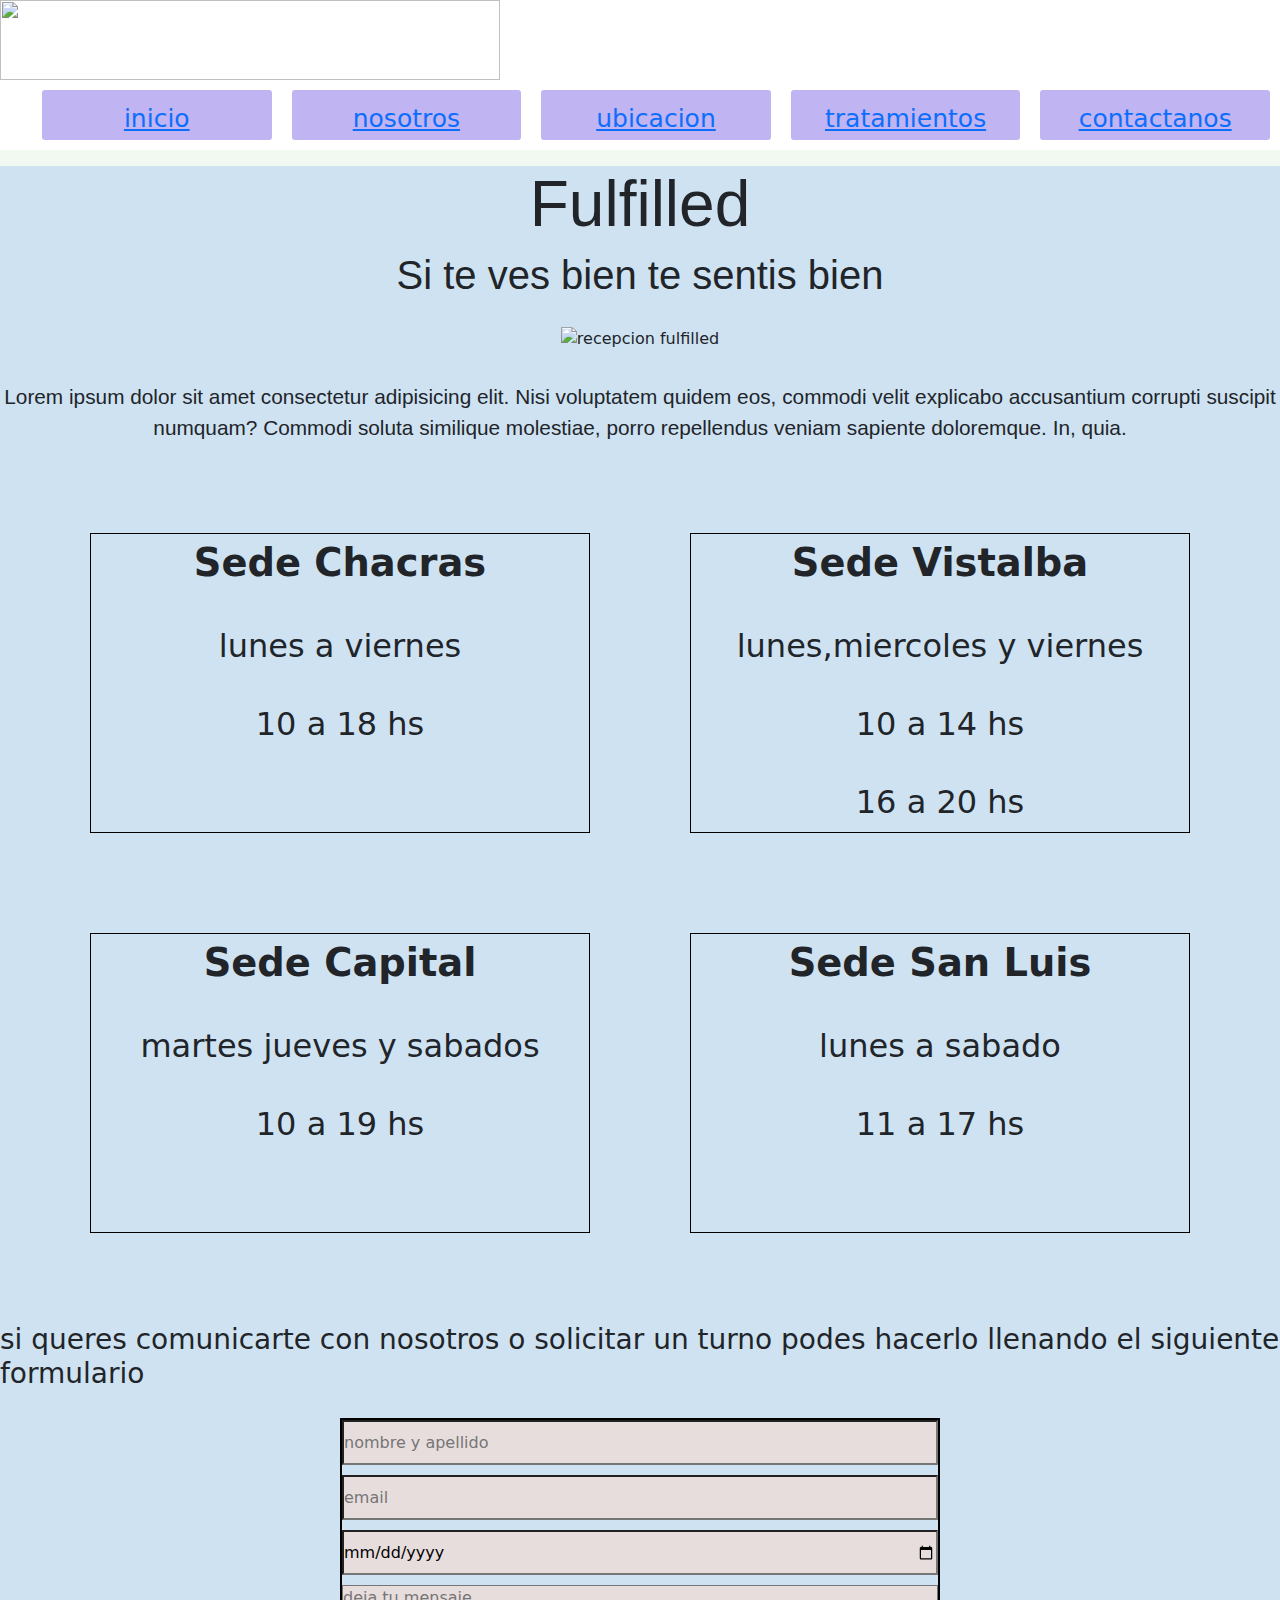
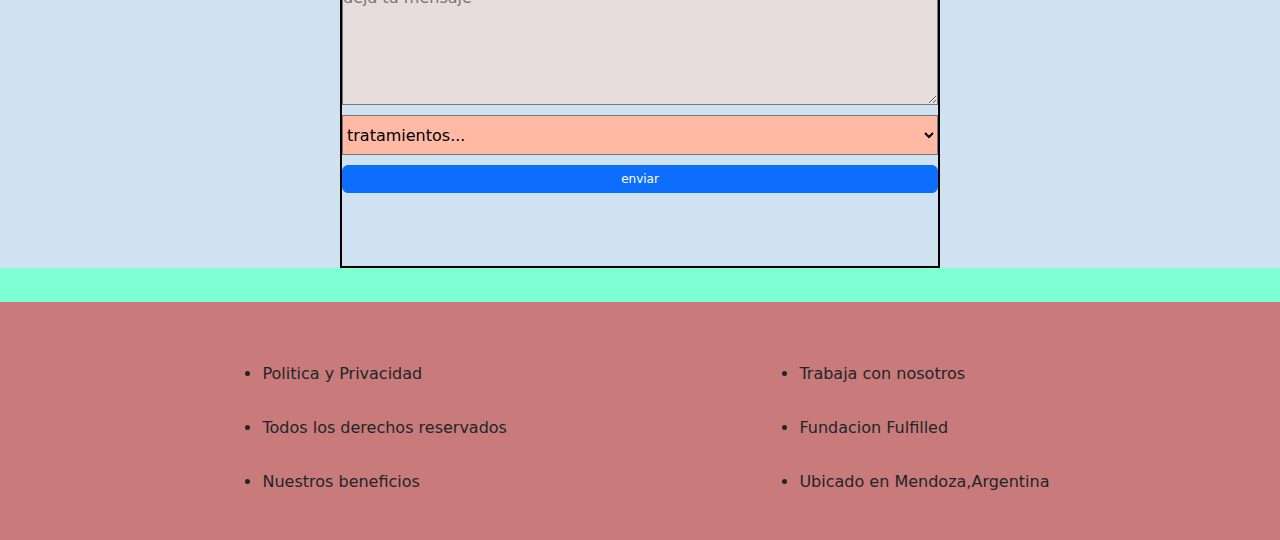
==== pages/contactanos.html @ ac4b8de0 "agregue bootstrap" ====
<!DOCTYPE html>
<html lang="en">
<head>
    <meta charset="UTF-8">
    <meta name="viewport" content="width=device-width, initial-scale=1.0">
    <link href="https://cdn.jsdelivr.net/npm/bootstrap@5.3.3/dist/css/bootstrap.min.css" rel="stylesheet" integrity="sha384-QWTKZyjpPEjISv5WaRU9OFeRpok6YctnYmDr5pNlyT2bRjXh0JMhjY6hW+ALEwIH" crossorigin="anonymous">
    <link rel="stylesheet" href="../css/style.css">
    <link rel="shortcut icon" href="../assets/fulfilled2.jpg" type="image/x-icon">
    <title>Fulfilled</title>
</head>
<body>
    <header>
        <nav class="navEdit">
            <div class="container-header">
                <img class="imagen-header" src="../assets/fulfilled3.jpg" alt="">
                <ul class="lista-link">
                    <li class="link-item"><a href="https://www.facebook.com/"><img src="../assets/facebook.png" alt=""></a></li>
                    <li class="link-item"><a href="https://www.instagram.com/"><img src="../assets/instagram.png" alt=""></a></li>
                    <li class="link-item"><a href="https://x.com/"><img src="../assets/x.png" alt=""></a></li>
                    <li class="link-item"><a href="https://www.tiktok.com/"><img src="../assets/tiktok.png" alt=""></a></li>
                    <li class="link-item"><a href=""><img src="../assets/perfil.png" alt=""></a></li>    
                </ul>
            </div>
            <div>
                <ol class="conteiner-list">
                    <li class="list-item"><a href="../index.html">inicio</a></li>
                    <li class="list-item"> <a href="./nosotros.html">nosotros</a></li>
                    <li class="list-item"><a href="./ubicacion.html">ubicacion</a></li>
                    <li class="list-item"><a href="./tratamientos.html">tratamientos</a></li>
                    <li class="list-item"><a href="./contactanos.html">contactanos</a></li>
                </ol>
            </div>
            <div>
                <a href="https://www.whatsapp.com/?lang=es" class="iconWsp"><img src="../assets/whatsapp.png" alt=""></a>
            </div>
        </nav>
    </header>
    <main class="mainEdit">
        <section class="sectionContacto">
            <h1>Fulfilled</h1>
            <h2>Si te ves bien te sentis bien</h2>
            <img src="../assets/recepcion.jpg" alt="recepcion fulfilled">
            <p>Lorem ipsum dolor sit amet consectetur adipisicing elit. Nisi voluptatem quidem eos, commodi velit explicabo accusantium corrupti suscipit numquam? Commodi soluta similique molestiae, porro repellendus veniam sapiente doloremque. In, quia.</p>
        </section>
        <section>
            <div class="listaHorario">
                <div class="horarioConsultorio">
                    <b>Sede Chacras</b>
                    <p>lunes a viernes</p>
                    <p> 10 a 18 hs</p>
                </div>
                <div class="horarioConsultorio">
                    <b>Sede Vistalba</b>
                    <p>lunes,miercoles y viernes</p>
                    <p>10 a 14 hs</p>
                    <p>16 a 20 hs</p>
                </div>
                <div class="horarioConsultorio">
                    <b>Sede Capital</b>
                    <p>martes jueves y sabados</p>
                    <p>10 a 19 hs</p>     
                </div>
                <div class="horarioConsultorio">
                    <b>Sede San Luis</b>
                    <p>lunes a sabado</p>
                    <p>11 a 17 hs</p>
                </div>
            </div>
        </section>
        <section class="sectionForm">
            <h3>si queres comunicarte con nosotros o solicitar un turno podes hacerlo llenando el siguiente formulario</h3>   
           <div class="formulario">
            <form action="#" method="post" enctype="text/plain">
                <label for="nombreyapellido">nombre y apellido</label>
                <input type="text" name="nombreyapellido" id="nombreyapellido" placeholder="nombre y apellido">
                <label for="email">email</label>
                <input type="email" name="email" id="email" placeholder="email">
                <label for="date">fecha</label>
                <input type="date" name="date" id="date">
                <label for="mensaje">deja tu mensaje</label>
                <textarea name="mensaje" id="mensaje" placeholder="deja tu mensaje"></textarea>
                <select name="tratamientos" id="tratamientos"placeholder"tratamientos" >
                    <option value="tratamientos">tratamientos...</option>
                    <option value="masoterpia">mesoterapia</option>
                    <option value="rinomodelacion">rinomodelacion</option>
                    <option value="plasmacapilar">plasma capilar</option>
                    <option value="labios">labios</option>
                    <option value="surcos">surcos</option>
                    <option value="prp">plasma rico plaquetas</option>
                    <option value="ginecoestetica">gineco estetica</option>
                </select>
                
              <!--  <input type="submit" name="" id="inputEnviar" value="enviar"> -->
              <button type="button" class="btn btn-primary"
                    style="--bs-btn-padding-y: .25rem; --bs-btn-padding-x: .5rem; --bs-btn-font-size: .75rem;">
                    enviar
                </button>
            </form>   
        </section>
    </main>
    <footer class="footerEdit">
        <div>
            <ul class="container-footer">
                <li class="list-footer"><a href="https://www.facebook.com/"><img src="../assets/facebook.png" alt=""></a></li>
                <li class="list-footer"><a href="https://www.instagram.com/"><img src="../assets/instagram.png" alt=""></a></li>
                <li class="list-footer"><a href="https://x.com/"><img src="../assets/x.png" alt=""></a></li>
                <li class="list-footer"><a href="https://www.tiktok.com/"><img src="../assets/tiktok.png" alt=""></a></li>
                <li class="list-footer"><a href=""><img src="../assets/perfil.png" alt=""></a></li>
            </ul> 
        </div>  
        <div class="titulosFooter">
            <ul>
                <li>Politica y Privacidad</li>
                <li>Todos los derechos reservados</li>
                <li>Nuestros beneficios</li>
            </ul>
            <ul>
                <li>Trabaja con nosotros</li>
                <li>Fundacion Fulfilled</li>
                <li>Ubicado en Mendoza,Argentina</li>
            </ul>
        </div>        
    </footer>
    <script src="https://cdn.jsdelivr.net/npm/bootstrap@5.3.3/dist/js/bootstrap.bundle.min.js" integrity="sha384-YvpcrYf0tY3lHB60NNkmXc5s9fDVZLESaAA55NDzOxhy9GkcIdslK1eN7N6jIeHz" crossorigin="anonymous"></script>
</body>
</html>
---- css/style.css ----
*{
    margin: 0;
    padding: 0;
}
body{
    background-color: rgb(241, 249, 241);
    margin: 0;
    padding: 0;
    box-sizing: border-box;
}
.navEdit{
    background-color: white;
    margin: 0;
}
.mainEdit{
    background-color: rgb(207, 226, 242);
    margin: 0;
}
/*inicio edicion header*/
.container-header{
    display: flex;
    flex-direction: row;
    justify-content: space-between;
}
.imagen-header{
    width:500px ;
    height: 80px;  
}
.lista-link{
list-style: none;
display: flex;
flex-direction: row;
justify-content: space-around;
margin: 10px 20px ;
}

.link-item a img{
    height: 30px;
}
.link-item{
    padding: 15px;
}
.conteiner-list{
    display: flex;
    flex-direction: row;
    list-style: none;
    justify-content: space-around;
    
}
.list-item{
    border-radius: 3px;
    background-color: rgb(193, 180, 242);
    padding: 10px;
    margin: 10px;
    width: 500px;
    height: 50px;
    text-align: center;
    font-size: 25px;
}
.conteiner-list :hover{
    background-color: rgba(158, 209, 127, 0.553);
}
.iconWsp{
    position: fixed;
    bottom: 100px;
    right: 100px;
}
/*fin edicion header*/
/*inicio edicion footer*/
.footerEdit{
    background-color: rgb(201, 123, 123);
    margin: 0;
}
.container-footer{text-align: center;
    background-color: aquamarine;
    padding: 5px;
}
.list-footer{
    display: inline-block;
    margin:0 30px;
}
.titulosFooter{
    display: flex;
    flex-direction: row;
    justify-content: space-evenly;
    margin-top: 30px;
}
.titulosFooter ul li{
    margin: 30px;
}
.titulosFooter ul li:hover{
    color: aliceblue;
}
/*fin edicion footer*/

/*inicio edicion inicio*/
.sectionUno{
    text-align: center;
}
.sectionUno h1{
    font-size: 5em;
}
.sectionUno h2{
    text-align: center;
    font-size: 2em;
}
.sectionUno p{
    text-align: center;
    font-size: 1.1em;
    padding: 20px;
}
.imgDoctor{
    display: flex;
    flex-direction: row;
    margin: 0 20%;
    border-radius: 10%;
    background-color: rgb(202, 151, 151);
    width: 950px;
}
.imgDoctor img{
    width: 500px;
    height: 300px;
    border-radius: 5%;
}
.parrafoDoctor{
    display: flex;
    flex-direction: column;
}
.imgDoctor p {
    margin: 0 0 ;
    text-align: center;
    align-self: center;
    padding: 40px;
    font-weight: bolder;
}
.testimonios{
    display: flex;
    flex-direction: row;
    flex-wrap: wrap;
    gap: 30px;
    justify-content: center;
    margin-top: 30px;
    padding: 20px; 
}
.testimonioUno{
    width: 500px;
    height: 300px;
    background-color: rgb(215, 197, 232);
    border-radius: 5%;
}
.imgUno{
    display: flex;
    flex-direction: row;
    justify-content: flex-start;
    background-color: rgb(212, 190, 163);
}
.imgUno img{
    width: 80px;
    height: 50px;
}
.imgUno p{
    align-self: center;
    font-size: 1.1em;
    font-weight: 900;
    padding-left: 100px;
}
.parrafoUno{
    margin:20px Dos
}
.parrafoUno p{
    font-size: 1em;
    font-weight: bolder;
    padding: 10px;
}
.testimonioDos{
    width: 500px;
    height: 300px;
    background-color: rgb(144, 210, 100);
    border-radius: 5%;
}
.imgDos{
    display: flex;
    flex-direction: row;
    justify-content: flex-start;
    background-color: rgb(175, 170, 165);
}
.imgDos img{
    width: 80px;
    height: 50px;
}
.imgDos p{
    align-self: center;
    font-size: 1.1em;
    font-weight: 900;
    padding-left: 100px;
}
.parrafoDos{
    margin:20px ;
}
.parrafoDos p{
    font-size: 1em;
    font-weight: bolder;
    padding: 10px;
}
.testimonioTres{
    width: 500px;
    height: 300px;
    background-color: rgb(190, 178, 186);
    border-radius: 5%;
}
.imgTres{
    display: flex;
    flex-direction: row;
    justify-content: flex-start;
    background-color: rgb(161, 136, 212);
}
.imgTres img{
    width: 80px;
    height: 50px;
}
.imgTres p{
    align-self: center;
    font-size: 1.1em;
    font-weight: 900;
    padding-left: 100px;
}
.parrafoTres{
    margin:20px ;
}
.parrafoTres p{
    font-size: 1em;
    font-weight: bolder;
    padding: 10px;
}
.testimonioCuatro{
    width: 500px;
    height: 300px;
    background-color: rgb(232, 147, 147);
    border-radius: 5%;
}
.imgCuatro{
    display: flex;
    flex-direction: row;
    justify-content: flex-start;
    background-color: rgb(163, 210, 212);
}
.imgCuatro img{
    width: 80px;
    height: 50px;
}
.imgCuatro p{
    align-self: center;
    font-size: 1.1em;
    font-weight: 900;
    padding-left: 100px;
}
.parrafoCuatro{
    margin:20px ;
}
.parrafoCuatro p{
    font-size: 1em;
    font-weight: bolder;
    padding: 10px;
}
/*fin edicion inicio*/



/*inicio edicion nosotros*/

.sectionNosotros{
    text-align: center;
}
.sectionNosotros h1{
    font-size: 5em;
}
.sectionNosotros h2{
    text-align: center;
    font-size: 2em;
}
.sectionNosotros p{
    text-align: center;
    font-size: 1.1em;
    padding: 20px;
}
.seccionDoctor{
    display: flex;
    flex-direction: column;
    justify-content: center;
    align-items: center;
    margin-top: 20px;
    gap: 10px;
}
.seccionDoctor img{
    border-radius: 10%;
    margin: 20px;
}
.conocenos{
    background-color: rgb(149, 174, 165);
    height: 70px;
}
.conocenos h4{
    font-size: 3em;
    text-align: center;
}
.medicos{
    display:grid;
    grid-template-columns: 1fr 1fr;
    margin: 50px;
    gap: 50px;
}
.imgMedicoUno{
    display: flex;
    flex-direction: row;
    background-color: rgb(223, 220, 216);
    border: 2px solid black;
    margin: 5px;
}
.imgMedicoUno img{
    width: 200px;
}
.parrafoMedicoUno{
    display: flex;
    flex-direction: column;
    justify-content: space-evenly;
}
.parrafoMedicoUno p{
    text-align: center;
    align-self: center;
    font-size: 1.2em;
}

.imgMedicoDos{
    display: flex;
    flex-direction: row;
    background-color: bisque;
    border: 2px solid rgb(148, 111, 111);
}
.imgMedicoDos img{
 width: 200px;
}
.imgMedicoDos p{
    text-align: center;
    align-self: center;
}
.parrafoMedicoDos{
    display: flex;
    flex-direction: column;
    justify-content: space-evenly;
}
.parrafoMedicoDos p{
    text-align: center;
    align-self: center;
    font-size: 1.2em;
}
.sedes h4{
    text-align: center;
    font-size: 2em;
}
.sedeUbicacion{
    display: flex;
    flex-direction: row;
    flex-wrap: wrap;
    gap: 40px;
    justify-content: center;
    margin-top: 20px;
}
.sedeUbicacion{
    display: flex;
    flex-direction: row;
    margin: 40px;
}
 .imagenSedes1{
    background-image: url(../assets/consultoriochacras.jpg);
    width: 600px;
    height: 400px;
    background-position: center;
 }
 .imagenSedes1:hover{
    opacity: 70%;
 }
.imagenSedes1 p{
    display: flex;
    justify-content: center;
    align-items: center;
    width: 100%;
    height: 100%;
    font-size: 2em;
    opacity: 0%;
}
.imagenSedes1 p:hover{
    display: flex;
    justify-content: center;
    align-items: center;
    width: 100%;
    height: 100%;
    font-size: 3em;
    opacity: 100%;
    color: black;
}
.imagenSedes2{
background-image: url(../assets/consultorioCapital.jpg);
width: 600px;
height: 400px;
background-position: center;
}
.imagenSedes2:hover{
    opacity: 70%;
 }
.imagenSedes2 p{
    display: flex;
    justify-content: center;
    align-items: center;
    width: 100%;
    height: 100%;
    font-size: 2em;
    opacity: 0%;
}

.imagenSedes2 p:hover{
    display: flex;
    justify-content: center;
    align-items: center;
    width: 100%;
    height: 100%;
    font-size: 3em;
    opacity: 150%;
    color: rgb(0, 0, 0);
}
.imagenSedes3{
background-image: url(../assets/consultorioVistalba.jpg);
width: 600px;
height: 400px;
background-position: center;
}
.imagenSedes3:hover{
    opacity: 70%;
 }
.imagenSedes3 p{
    display: flex;
    justify-content: center;
    align-items: center;
    width: 100%;
    height: 100%;
    font-size: 2em;
    opacity: 0%;
}

.imagenSedes3 p:hover{
    display: flex;
    justify-content: center;
    align-items: center;
    width: 100%;
    height: 100%;
    font-size: 3em;
    opacity: 100%;
    color: black;
}
.imagenSedes4{
background-image: url(../assets/consultorioSanLuis.jpg);
width: 600px;
height: 400px;
background-position: center;
}
.imagenSedes4:hover{
    opacity: 70%;
 }
.imagenSedes4 p{
    display: flex;
    justify-content: center;
    align-items: center;
    width: 100%;
    height: 100%;
    font-size: 2em;
    opacity: 0%;
}

.imagenSedes4 p:hover{
    display: flex;
    justify-content: center;
    align-items: center;
    width: 100%;
    height: 100%;
    font-size: 3em;
    opacity: 100%;
    color: black;
}
/* fin edicion pagina nosotros*/

/*inicio edicion pagina ubicacion*/
.sectionUbicacion h1{
    font-family:  Verdana, Geneva, Tahoma, sans-serif;
    font-size: 4em;
    text-align: center;
}
.sectionUbicacion h2{
    font-family: Verdana, Geneva, Tahoma, sans-serif;
    font-size: 2.5em;
    text-align: center;
}
.sectionUbicacion h3{
    font-family: Verdana, Geneva, Tahoma, sans-serif;
    font-size: 1.3em;
    text-align: center;
    margin-top: 30px;
}
.consultorios{
    display: flex;
    flex-direction: column;
    margin: 30px;
}
.consultorios div p{
    text-align: center;
    font-family: Verdana, Geneva, Tahoma, sans-serif;
    font-size: 1.5em;
    margin: 20px;
}
.ubicacion{
    text-align: center;
}
.ubicacion img{
    width: 700px;
    height: 350px;
    margin-right: 20px;
}
.ubicacion iframe{
    height: 350px;
}
/* fin edicion pagina ubicacion*/

/*inicio edicion pagina tratamientos*/
.sectionTratamientos h1{
    font-family:  Verdana, Geneva, Tahoma, sans-serif;
    font-size: 4em;
    text-align: center;
}
.sectionTratamientos h2{
    font-family: Verdana, Geneva, Tahoma, sans-serif;
    font-size: 2.5em;
    text-align: center;
}
.sectionTratamientos p{
    font-family: Verdana, Geneva, Tahoma, sans-serif;
    font-size: 1.3em;
    text-align: center;
    margin-top: 30px;
}
.listaTratamientos{
    display: grid;
    grid-template-columns: 1fr 1fr 1fr;   
    row-gap: 20px;
}
.listaTratamientos li{
    border: 1px solid  black;
    width: 400px;
    margin-top: 20px;
    margin-left: 30px;
    list-style: none;
    background-color: rgb(210, 210, 219);
    border-radius: 5%;
}
.listaTratamientos li img{
    width: 100%;
    height: 300px;
    border-radius: 6%;
}
.listaTratamientos li p{
width: 75%;
margin-top: 10px;
margin-left: 5px;
margin-bottom: 5px;
font-family: Verdana, Geneva, Tahoma, sans-serif;
}
.videoTratamientos{
    margin-top: 30px;
    background-color: rgb(206, 196, 196);
    width: 100%;
}
.videoTratamientos p{
    font-family: Verdana, Geneva, Tahoma, sans-serif;
    font-size: 1.1em;
    text-align: center;
    margin-top: 10px;
}
.videoTratamientos div{
    text-align: center;
}
.videoTratamientos div iframe{
    width: 800px;
    height: 450px;
    margin-top: 40px;
    margin-bottom: 30px;
}
/* fin edicion pagina tratamientos*/

/* inicio edicion pagina contactanos*/
.sectionContacto{
    text-align: center;
}
.sectionContacto h1{
    font-family:  Verdana, Geneva, Tahoma, sans-serif;
    font-size: 4em;
}
.sectionContacto h2{
    font-family: Verdana, Geneva, Tahoma, sans-serif;
    font-size: 2.5em;
}

.sectionContacto img{
    margin-top: 20px;
    width: 700px;
    height: 400px;
}
.sectionContacto p{
    font-family: Verdana, Geneva, Tahoma, sans-serif;
    font-size: 1.3em;
    text-align: center;
    margin-top: 30px;
}
.listaHorario{
    display: grid;
    grid-template-columns: 1fr 1fr;
    text-align: center;
    margin: 40px;
    justify-content: center;
}
.horarioConsultorio{
    margin: 50px;
    border: 1px solid black;
    width: 500px;
    height: 300px;
    background-image: url(../assets/consultorioCapital.jpg);
    background-position: center;
}
.horarioConsultorio b{
    font-size: 2.4em;
    margin-top: 40px;
}
.horarioConsultorio p{
    margin-top: 30px;
    font-size: 2em;
}
.sectionForm{
    display: flex;
    flex-direction: column;
    justify-content: center;
    align-items: center;
    gap: 20px;
}
.formulario{
    display: flex;
    justify-content: center;
    align-items: center;
}
.formulario form{
    display: flex;
    flex-direction: column;
    width: 600px;
    height: 450px;
    border: 2px solid black;
    gap: 10px;
}
.formulario form label{
    display: none;
}
.formulario form input{
    height: 45px;
    background-color: rgb(232, 221, 221);
    color: rgb(0, 0, 0);
    text-decoration: none;
}
.formulario form textarea {
    height: 120px;
    background-color:  rgb(232, 221, 221);
    color: rgb(0, 0, 0);
    text-decoration: none;
}
.formulario form select{
    height: 40px;
    background-color:  rgb(255, 185, 164);
    color: rgb(0, 0, 0);
    text-decoration: none;
}
#inputEnviar{
    width: 100px;
    height: 40px; 
    background-color: rgb(170, 156, 255);
    margin-top: 20px;
}
#inputEnviar:hover{
    background-color: rgb(163, 87, 87);
}
/* fin edicion contactanos*/
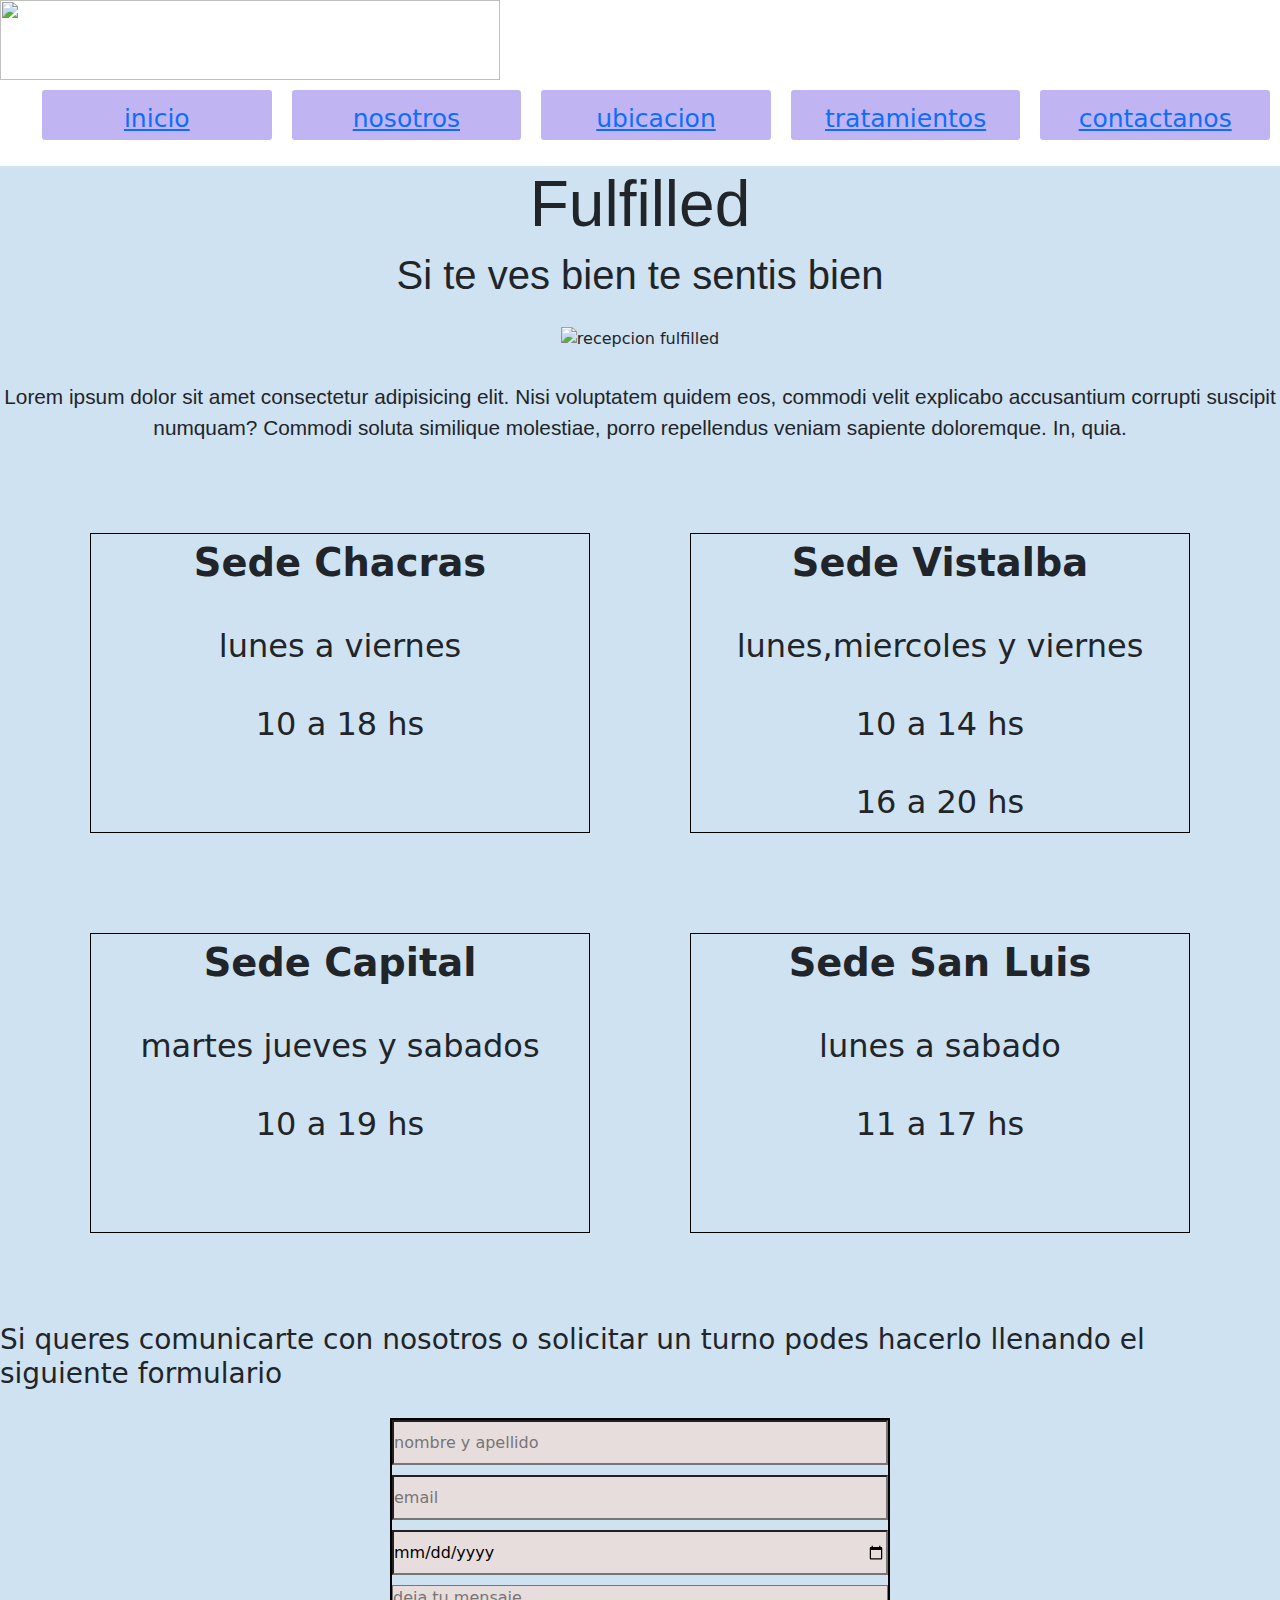
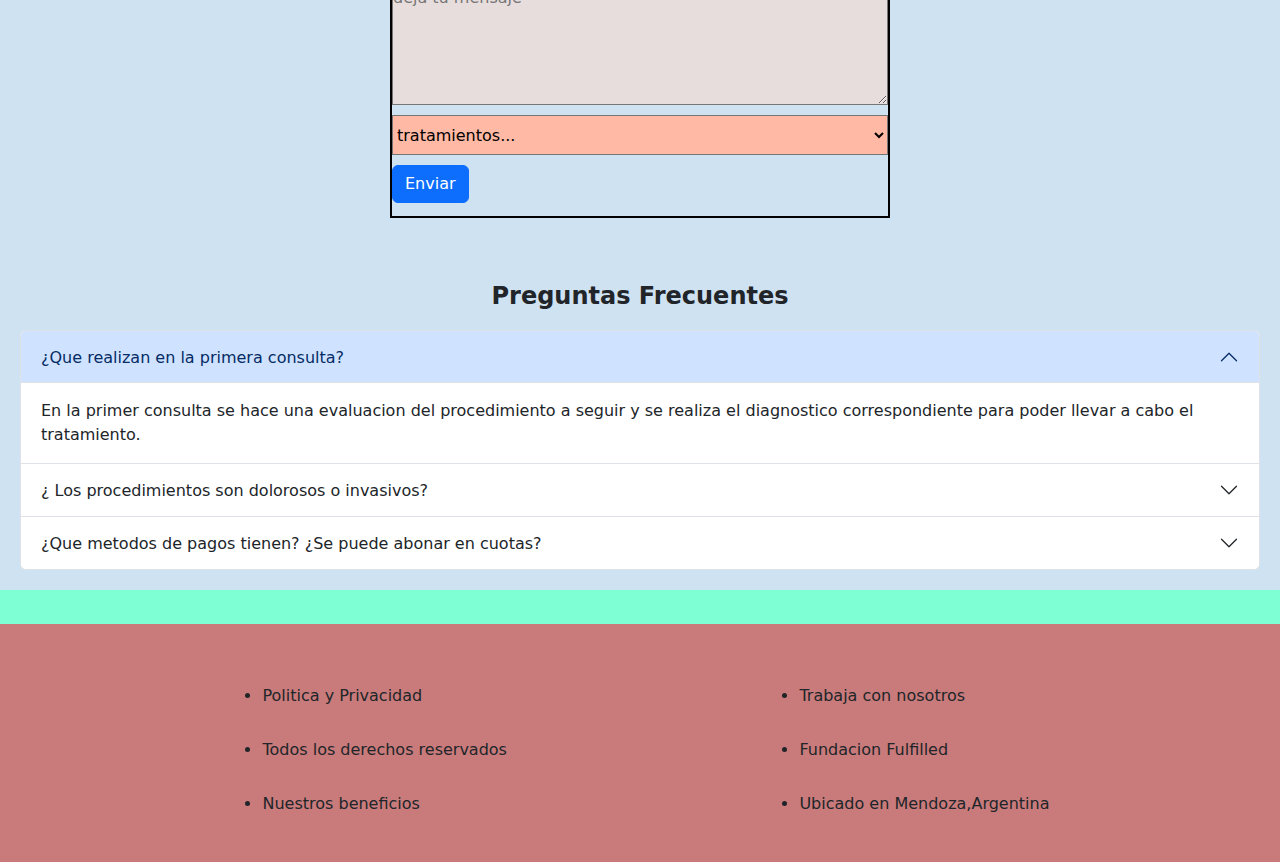
==== commit 729c9d47: "diseño responsive -425 agregado" ====
--- a/pages/contactanos.html
+++ b/pages/contactanos.html
@@ -68,8 +68,8 @@
             </div>
         </section>
         <section class="sectionForm">
-            <h3>si queres comunicarte con nosotros o solicitar un turno podes hacerlo llenando el siguiente formulario</h3>   
-           <div class="formulario">
+            <h3>Si queres comunicarte con nosotros o solicitar un turno podes hacerlo llenando el siguiente formulario</h3>   
+          <div class="formulario">
             <form action="#" method="post" enctype="text/plain">
                 <label for="nombreyapellido">nombre y apellido</label>
                 <input type="text" name="nombreyapellido" id="nombreyapellido" placeholder="nombre y apellido">
@@ -79,7 +79,7 @@
                 <input type="date" name="date" id="date">
                 <label for="mensaje">deja tu mensaje</label>
                 <textarea name="mensaje" id="mensaje" placeholder="deja tu mensaje"></textarea>
-                <select name="tratamientos" id="tratamientos"placeholder"tratamientos" >
+                <select name="tratamientos" id="tratamientos" placeholder"tratamientos">
                     <option value="tratamientos">tratamientos...</option>
                     <option value="masoterpia">mesoterapia</option>
                     <option value="rinomodelacion">rinomodelacion</option>
@@ -89,14 +89,54 @@
                     <option value="prp">plasma rico plaquetas</option>
                     <option value="ginecoestetica">gineco estetica</option>
                 </select>
-                
-              <!--  <input type="submit" name="" id="inputEnviar" value="enviar"> -->
-              <button type="button" class="btn btn-primary"
-                    style="--bs-btn-padding-y: .25rem; --bs-btn-padding-x: .5rem; --bs-btn-font-size: .75rem;">
-                    enviar
-                </button>
+                <div class="d-grid gap-2 d-md-block">
+                    <button class="btn btn-primary" type="button">Enviar</button>
+                  </div>
             </form>   
         </section>
+    <section class="acordeonBootstrap">
+        <div>
+            <p>Preguntas Frecuentes</p>
+        </div>
+        <div class="accordion" id="accordionExample">
+            <div class="accordion-item">
+              <h2 class="accordion-header">
+                <button class="accordion-button" type="button" data-bs-toggle="collapse" data-bs-target="#collapseOne" aria-expanded="true" aria-controls="collapseOne">
+                    ¿Que realizan en la primera consulta?
+                </button>
+              </h2>
+              <div id="collapseOne" class="accordion-collapse collapse show" data-bs-parent="#accordionExample">
+                <div class="accordion-body">
+                    En la primer consulta se hace una evaluacion del procedimiento a seguir y se realiza el diagnostico correspondiente para poder llevar a cabo el tratamiento.      
+                </div>
+              </div>
+            </div>
+            <div class="accordion-item">
+              <h2 class="accordion-header">
+                <button class="accordion-button collapsed" type="button" data-bs-toggle="collapse" data-bs-target="#collapseTwo" aria-expanded="false" aria-controls="collapseTwo">
+                  ¿ Los procedimientos son dolorosos o invasivos?
+                </button>
+              </h2>
+              <div id="collapseTwo" class="accordion-collapse collapse" data-bs-parent="#accordionExample">
+                <div class="accordion-body">
+                    Los procedimientos son minimamente invasivos e indoloros,en todos los tratamientos se usa anestesia local, no deja efectos secundarios y las microcirugias son ambulatorias.
+                </div>
+              </div>
+            </div>
+            <div class="accordion-item">
+              <h2 class="accordion-header">
+                <button class="accordion-button collapsed" type="button" data-bs-toggle="collapse" data-bs-target="#collapseThree" aria-expanded="false" aria-controls="collapseThree">
+                  ¿Que metodos de pagos tienen? ¿Se puede abonar en cuotas?
+                </button>
+              </h2>
+              <div id="collapseThree" class="accordion-collapse collapse" data-bs-parent="#accordionExample">
+                <div class="accordion-body">
+                    Aceptamos todos los metodos de pagos, efectivo,transferencia y todas las tarjetas bancarizadas. Si se pueden pagar en 6,9 o 12 cuotas.
+                </div>
+              </div>
+            </div>
+          </div>
+    </section>
     </main>
     <footer class="footerEdit">
         <div>
--- a/css/style.css
+++ b/css/style.css
@@ -2,19 +2,13 @@
     margin: 0;
     padding: 0;
 }
-body{
-    background-color: rgb(241, 249, 241);
-    margin: 0;
-    padding: 0;
-    box-sizing: border-box;
-}
 .navEdit{
     background-color: white;
     margin: 0;
 }
 .mainEdit{
     background-color: rgb(207, 226, 242);
-    margin: 0;
+   
 }
 /*inicio edicion header*/
 .container-header{
@@ -65,19 +59,45 @@
     bottom: 100px;
     right: 100px;
 }
+/*  inicio diseño responsive header*/
+@media(max-width:425px){
+    .container-header{
+        flex-direction: column;
+    }
+    .container-header img{
+        width: 100%;
+    }
+    .conteiner-list{
+        flex-direction: column;
+        align-items: center;
+        padding: 0%;
+        margin-top: 20px;
+    }
+    .list-item {
+        width: 100%;
+    }
+    .iconWsp{
+        position: fixed;
+        bottom: 100px;
+        left:80%;
+    }
+}
 /*fin edicion header*/
 /*inicio edicion footer*/
 .footerEdit{
     background-color: rgb(201, 123, 123);
     margin: 0;
 }
-.container-footer{text-align: center;
+.container-footer{
+    display: flex;
+    flex-direction: row;
+    justify-content: space-evenly;
+    text-align: center;
     background-color: aquamarine;
     padding: 5px;
 }
 .list-footer{
-    display: inline-block;
-    margin:0 30px;
+    list-style: none;
 }
 .titulosFooter{
     display: flex;
@@ -91,6 +111,7 @@
 .titulosFooter ul li:hover{
     color: aliceblue;
 }
+
 /*fin edicion footer*/
 
 /*inicio edicion inicio*/
@@ -113,7 +134,6 @@
     display: flex;
     flex-direction: row;
     margin: 0 20%;
-    border-radius: 10%;
     background-color: rgb(202, 151, 151);
     width: 950px;
 }
@@ -262,10 +282,43 @@
     font-weight: bolder;
     padding: 10px;
 }
+.revista{
+    display: flex;
+    flex-direction: row;
+    justify-content: center;
+    gap: 20px;
+}
+.card{
+    width: 500px;
+    background-color: aqua;
+    margin-bottom: 25px;
+    padding: 10px;
+}
+/* diseño responsive inicio*/
+@media(max-width:425px){
+    .sectionUno img{
+        width: 100%;
+    }
+    .imgDoctor{
+        flex-direction: column;
+        width: 100%;
+        margin: 0;
+    }
+    .imgDoctor img{
+        width: 100%;
+        text-align: center;
+    }
+    .revista{
+        flex-direction: column;
+        flex-wrap: wrap;
+        width: 100%;
+    }
+    .card{
+        width: 100%;
+    }
+}
+
 /*fin edicion inicio*/
-
-
-
 /*inicio edicion nosotros*/
 
 .sectionNosotros{
@@ -646,6 +699,7 @@
     justify-content: center;
     align-items: center;
     gap: 20px;
+    margin-bottom: 10px;
 }
 .formulario{
     display: flex;
@@ -655,8 +709,8 @@
 .formulario form{
     display: flex;
     flex-direction: column;
-    width: 600px;
-    height: 450px;
+    width: 500px;
+    height: 400px;
     border: 2px solid black;
     gap: 10px;
 }
@@ -681,13 +735,18 @@
     color: rgb(0, 0, 0);
     text-decoration: none;
 }
-#inputEnviar{
-    width: 100px;
-    height: 40px; 
-    background-color: rgb(170, 156, 255);
-    margin-top: 20px;
-}
-#inputEnviar:hover{
-    background-color: rgb(163, 87, 87);
+
+.acordeonBootstrap{
+    display: flex;
+    flex-direction: column;
+    justify-content: center;
+    align-items: center;
+    padding: 20px;
+}
+.acordeonBootstrap div p{
+    font-size: 1.5em;
+    font-weight: bold;
+    margin-top: 30px;
+
 }
 /* fin edicion contactanos*/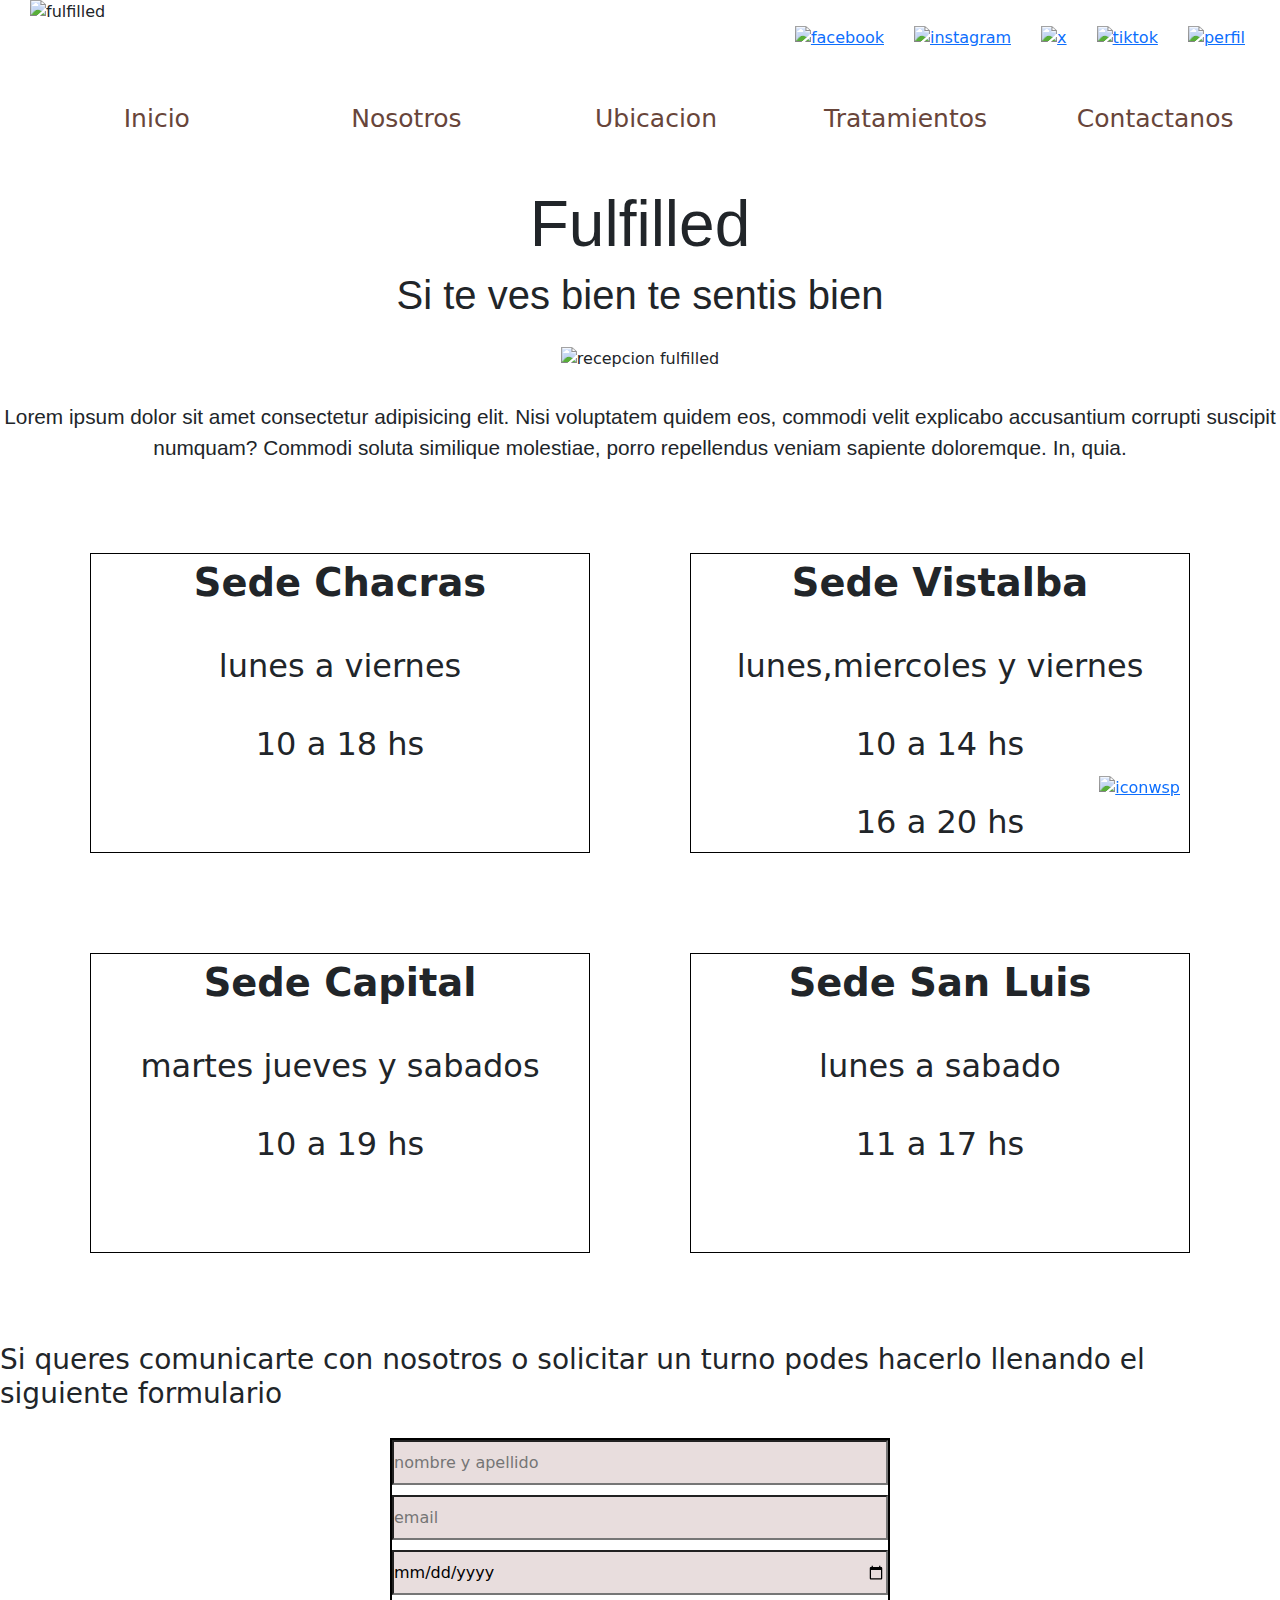
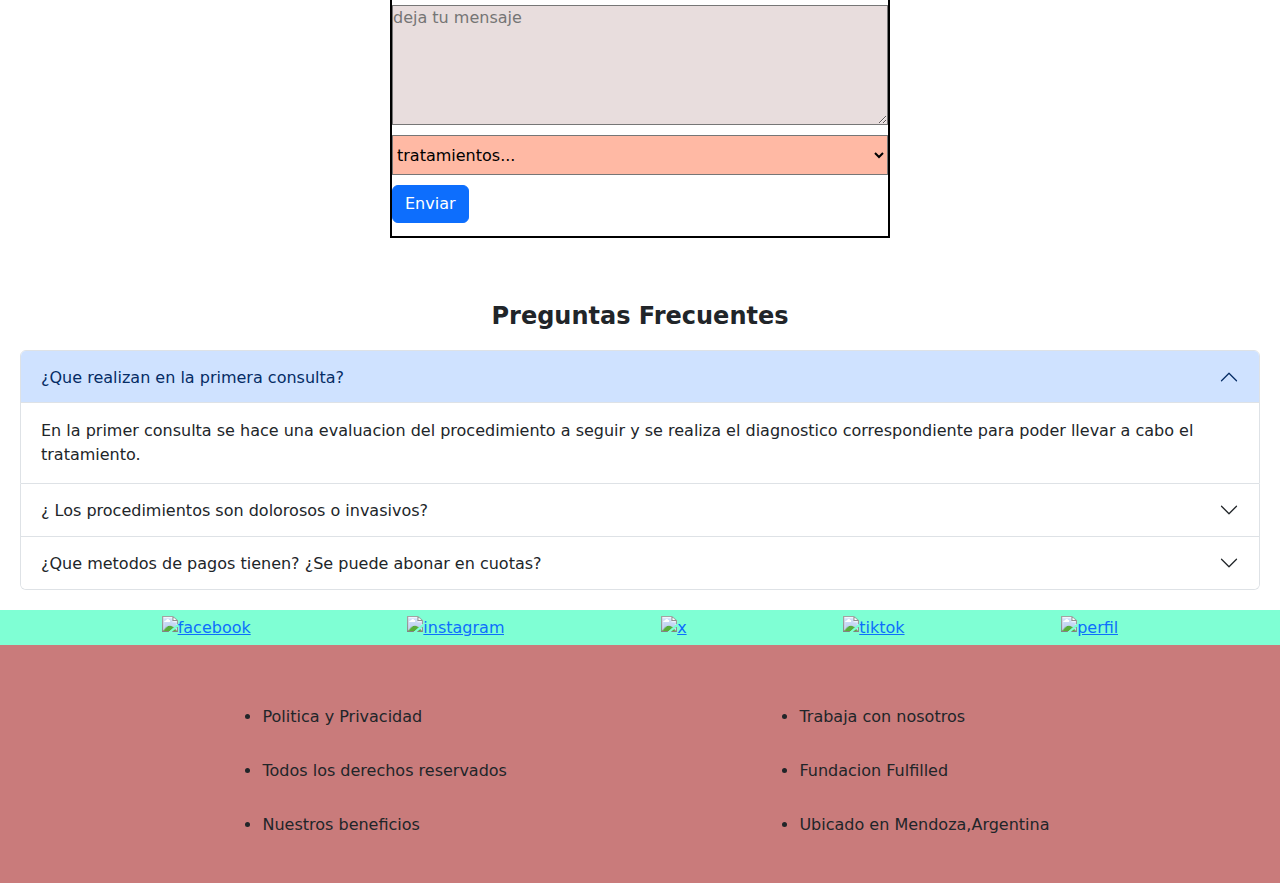
==== commit 6c0dbd75: "todas las paginas con diseño responsive en todas las medidas" ====
--- a/pages/contactanos.html
+++ b/pages/contactanos.html
@@ -12,26 +12,36 @@
     <header>
         <nav class="navEdit">
             <div class="container-header">
-                <img class="imagen-header" src="../assets/fulfilled3.jpg" alt="">
+                <img class="imagen-header" src="../assets/fulfilled3.jpg" alt="fulfilled">
                 <ul class="lista-link">
-                    <li class="link-item"><a href="https://www.facebook.com/"><img src="../assets/facebook.png" alt=""></a></li>
-                    <li class="link-item"><a href="https://www.instagram.com/"><img src="../assets/instagram.png" alt=""></a></li>
-                    <li class="link-item"><a href="https://x.com/"><img src="../assets/x.png" alt=""></a></li>
-                    <li class="link-item"><a href="https://www.tiktok.com/"><img src="../assets/tiktok.png" alt=""></a></li>
-                    <li class="link-item"><a href=""><img src="../assets/perfil.png" alt=""></a></li>    
+                    <li class="link-item"><a href="https://www.facebook.com/"><img src="../assets/facebook.png" alt="facebook"></a></li>
+                    <li class="link-item"><a href="https://www.instagram.com/"><img src="../assets/instagram.png" alt="instagram"></a></li>
+                    <li class="link-item"><a href="https://x.com/"><img src="../assets/x.png" alt="x"></a></li>
+                    <li class="link-item"><a href="https://www.tiktok.com/"><img src="../assets/tiktok.png" alt="tiktok"></a></li>
+                    <li class="link-item"><a href=""><img src="../assets/perfil.png" alt="perfil"></a></li>    
                 </ul>
             </div>
+            <div class="menuResponsive">
+            <img src="../assets/iconmenu1.png" alt="iconoMenuDesplegable">
+            <ul>
+                <li class="menuItem"><a href="../index.html">Inicio</a></li>
+                <li class="menuItem"><a href="./nosotros.html">Nosotros</a></li>
+                <li class="menuItem"><a href="./ubicacion.html">Ubicacion</a></li>
+                <li class="menuItem"><a href="./tratamientos.html">Tratamientos</a></li>
+                <li class="menuItem"><a href="./contactanos.html">Contactanos</a></li>
+            </ul>
+        </div>
             <div>
                 <ol class="conteiner-list">
-                    <li class="list-item"><a href="../index.html">inicio</a></li>
-                    <li class="list-item"> <a href="./nosotros.html">nosotros</a></li>
-                    <li class="list-item"><a href="./ubicacion.html">ubicacion</a></li>
-                    <li class="list-item"><a href="./tratamientos.html">tratamientos</a></li>
-                    <li class="list-item"><a href="./contactanos.html">contactanos</a></li>
+                    <li class="list-item"><a href="../index.html">Inicio</a></li>
+                    <li class="list-item"><a href="./nosotros.html">Nosotros</a></li>
+                    <li class="list-item"><a href="./ubicacion.html">Ubicacion</a></li>
+                    <li class="list-item"><a href="./tratamientos.html">Tratamientos</a></li>
+                    <li class="list-item"><a href="./contactanos.html">Contactanos</a></li>
                 </ol>
             </div>
             <div>
-                <a href="https://www.whatsapp.com/?lang=es" class="iconWsp"><img src="../assets/whatsapp.png" alt=""></a>
+                <a href="https://www.whatsapp.com/?lang=es" class="iconWsp"><img src="../assets/whatsapp.png" alt="iconwsp"></a>
             </div>
         </nav>
     </header>
@@ -141,11 +151,11 @@
     <footer class="footerEdit">
         <div>
             <ul class="container-footer">
-                <li class="list-footer"><a href="https://www.facebook.com/"><img src="../assets/facebook.png" alt=""></a></li>
-                <li class="list-footer"><a href="https://www.instagram.com/"><img src="../assets/instagram.png" alt=""></a></li>
-                <li class="list-footer"><a href="https://x.com/"><img src="../assets/x.png" alt=""></a></li>
-                <li class="list-footer"><a href="https://www.tiktok.com/"><img src="../assets/tiktok.png" alt=""></a></li>
-                <li class="list-footer"><a href=""><img src="../assets/perfil.png" alt=""></a></li>
+                <li class="list-footer"><a href="https://www.facebook.com/"><img src="../assets/facebook.png" alt="facebook"></a></li>
+                <li class="list-footer"><a href="https://www.instagram.com/"><img src="../assets/instagram.png" alt="instagram"></a></li>
+                <li class="list-footer"><a href="https://x.com/"><img src="../assets/x.png" alt="x"></a></li>
+                <li class="list-footer"><a href="https://www.tiktok.com/"><img src="../assets/tiktok.png" alt="tiktok"></a></li>
+                <li class="list-footer"><a href=""><img src="../assets/perfil.png" alt="perfil"></a></li>
             </ul> 
         </div>  
         <div class="titulosFooter">
--- a/css/style.css
+++ b/css/style.css
@@ -1,752 +1,1087 @@
-*{
+@charset "UTF-8";
+* {
+  margin: 0;
+  padding: 0;
+}
+
+/*inicio edicion header*/
+.menuResponsive {
+  display: flex;
+  flex-direction: column;
+  display: none;
+}
+
+.container-header {
+  display: flex;
+  flex-direction: row;
+  justify-content: space-between;
+}
+
+.imagen-header {
+  width: 300px;
+  height: 80px;
+  padding-left: 30px;
+}
+
+.lista-link {
+  list-style: none;
+  display: flex;
+  flex-direction: row;
+  justify-content: space-around;
+  margin: 10px 20px;
+}
+
+.link-item a img {
+  height: 30px;
+}
+
+.link-item {
+  padding: 15px;
+}
+
+.conteiner-list {
+  display: flex;
+  flex-direction: row;
+  list-style: none;
+  justify-content: space-around;
+}
+
+.list-item {
+  border-radius: 3px;
+  background-color: rgb(255, 255, 255);
+  padding: 10px;
+  margin: 10px;
+  width: 500px;
+  height: 70px;
+  text-align: center;
+  font-size: 25px;
+  list-style: none;
+}
+
+.list-item:hover {
+  background-color: rgb(210, 248, 248);
+  transition: all 0.5s;
+  scale: 1.1;
+}
+
+.list-item a {
+  color: rgb(104, 69, 58);
+  text-decoration: none;
+}
+
+.iconWsp {
+  position: fixed;
+  bottom: 100px;
+  right: 100px;
+}
+
+/*fin diseño header*/
+/*  inicio diseño responsive header*/
+@media (max-width: 770px) {
+  .conteiner-list {
+    display: none;
+  }
+  .menuResponsive {
+    display: flex;
+    flex-direction: column;
+  }
+  .menuResponsive img {
+    width: 45px;
+    height: 45px;
+  }
+  .menuResponsive ul {
+    display: flex;
+    flex-direction: column;
+    justify-content: center;
+    align-items: center;
+    background-color: rgb(215, 215, 215);
+    padding: 0%;
+  }
+  .menuItem {
+    width: 50px;
+    height: 60px;
+    justify-content: center;
+    align-items: center;
+    display: none;
+  }
+  .menuItem a {
+    font-size: 1.5em;
+    text-decoration: none;
+  }
+  .menuResponsive:hover .menuItem {
+    display: flex;
+    flex-direction: column;
+    transition-duration: 0.3s;
+    scale: 1.1;
+  }
+  .container-header {
+    flex-direction: column;
+  }
+  .container-header img {
+    width: 80%;
+    justify-content: center;
+  }
+  .conteiner-list {
+    flex-direction: column;
+    align-items: center;
+    padding: 0%;
+    margin-top: 20px;
+  }
+  .list-item {
+    width: 100%;
+  }
+  .iconWsp {
+    bottom: 100px;
+    left: 80%;
+  }
+}
+@media (max-width: 425px) {
+  .conteiner-list {
+    display: none;
+  }
+  .menuResponsive {
+    display: flex;
+    flex-direction: column;
+  }
+  .menuResponsive img {
+    width: 45px;
+    height: 45px;
+  }
+  .menuResponsive ul {
+    display: flex;
+    flex-direction: column;
+    justify-content: center;
+    align-items: center;
+    background-color: rgb(215, 215, 215);
+    padding: 0%;
+  }
+  .menuItem {
+    width: 50px;
+    height: 60px;
+    justify-content: center;
+    align-items: center;
+    display: none;
+  }
+  .menuItem a {
+    font-size: 1.5em;
+    text-decoration: none;
+  }
+  .menuResponsive:hover .menuItem {
+    display: flex;
+    flex-direction: column;
+    transition-duration: 0.3s;
+    scale: 1.1;
+  }
+  .container-header {
+    flex-direction: column;
+  }
+  .container-header img {
+    width: 80%;
+    justify-content: center;
+  }
+  .conteiner-list {
+    flex-direction: column;
+    align-items: center;
+    padding: 0%;
+    margin-top: 20px;
+  }
+  .list-item {
+    width: 100%;
+  }
+  .iconWsp {
+    bottom: 100px;
+    left: 80%;
+  }
+}
+/*fin edicion header*/
+/*inicio edicion footer*/
+.footerEdit {
+  background-color: rgb(201, 123, 123);
+  margin: 0;
+}
+
+.container-footer {
+  display: flex;
+  flex-direction: row;
+  justify-content: space-evenly;
+  text-align: center;
+  background-color: aquamarine;
+  padding: 5px;
+}
+
+.list-footer {
+  list-style: none;
+}
+
+.titulosFooter {
+  display: flex;
+  flex-direction: row;
+  justify-content: space-evenly;
+  margin-top: 30px;
+}
+
+.titulosFooter ul li {
+  margin: 30px;
+}
+
+.titulosFooter ul li:hover {
+  color: aliceblue;
+}
+
+/* fin diseño footer*/
+/* inicio diseño responsive footer*/
+@media (max-width: 425px) {
+  .titulosFooter {
+    flex-direction: column;
+  }
+}
+/* fin diseño responsive inicio*/
+/*mixin*/
+/*extend*/
+.testimonios .testimonioCuatro .imgCuatro, .testimonios .testimonioTres .imgTres, .testimonios .testimonioDos .imgDos, .testimonios .testimonioUno .imgUno {
+  display: flex;
+  flex-direction: row;
+  justify-content: flex-start;
+}
+
+.testimonios .testimonioCuatro .imgCuatro p, .testimonios .testimonioTres .imgTres p, .testimonios .testimonioDos .imgDos p, .testimonios .testimonioUno .imgUno p {
+  align-self: center;
+  font-size: 1.1em;
+  font-weight: 900;
+}
+
+.formulario, .imagenSedes4 p:hover, .imagenSedes4 p, .imagenSedes3 p:hover, .imagenSedes3 p, .imagenSedes2 p:hover, .imagenSedes2 p, .imagenSedes1 p:hover, .imagenSedes1 p {
+  display: flex;
+  justify-content: center;
+  align-items: center;
+}
+
+.sedeUbicacion, .imgMedicoDos, .imgMedicoUno, .imgDoctor {
+  display: flex;
+  flex-direction: row;
+}
+
+.acordeonBootstrap, .formulario form, .sectionForm, .consultorios, .parrafoMedicoDos, .parrafoMedicoUno, .seccionDoctor, .imgDoctor .parrafoDoctor, .sectionUno {
+  display: flex;
+  flex-direction: column;
+}
+
+/*inicio edicion inicio*/
+.sectionUno {
+  align-items: center;
+}
+.sectionUno h1 {
+  font-size: 4em;
+  text-align: center;
+}
+.sectionUno h2 {
+  text-align: center;
+  font-size: 2em;
+}
+.sectionUno p {
+  text-align: center;
+  font-size: 1.1em;
+  margin-top: 20px;
+}
+.sectionUno img {
+  width: 80rem;
+  height: 30rem;
+}
+
+.imgDoctor {
+  margin: 0 20%;
+  background-color: rgb(202, 151, 151);
+  width: 950px;
+}
+.imgDoctor img {
+  width: 500px;
+  height: 300px;
+}
+.imgDoctor p {
+  margin: 0 0;
+  text-align: center;
+  align-self: center;
+  padding: 40px;
+  font-weight: bolder;
+}
+
+.testimonios {
+  display: grid;
+  grid-template-columns: 500px 500px;
+  gap: 30px;
+  justify-content: center;
+  margin-top: 30px;
+  padding: 20px;
+}
+.testimonios .testimonioUno {
+  width: 500px;
+  height: 300px;
+  background-color: rgb(215, 197, 232);
+  border-radius: 5%;
+}
+.testimonios .testimonioUno .imgUno {
+  background-color: rgb(212, 190, 163);
+}
+.testimonios .testimonioUno .imgUno img {
+  width: 80px;
+  height: 50px;
+}
+.testimonios .testimonioUno .imgUno p {
+  padding-left: 100px;
+}
+.testimonios .parrafoUno {
+  margin: 20px;
+}
+.testimonios .parrafoUno p {
+  font-size: 1em;
+  font-weight: bolder;
+  padding: 10px;
+}
+.testimonios .testimonioDos {
+  width: 500px;
+  height: 300px;
+  background-color: rgb(144, 210, 100);
+  border-radius: 5%;
+}
+.testimonios .testimonioDos .imgDos {
+  background-color: rgb(175, 170, 165);
+}
+.testimonios .testimonioDos .imgDos img {
+  width: 80px;
+  height: 50px;
+}
+.testimonios .testimonioDos .imgDos p {
+  padding-left: 100px;
+}
+.testimonios .testimonioDos .parrafoDos {
+  margin: 20px;
+}
+.testimonios .testimonioDos .parrafoDos p {
+  font-size: 1em;
+  font-weight: bolder;
+  padding: 10px;
+}
+.testimonios .testimonioTres {
+  width: 500px;
+  height: 300px;
+  background-color: rgb(190, 178, 186);
+  border-radius: 5%;
+}
+.testimonios .testimonioTres .imgTres {
+  background-color: rgb(161, 136, 212);
+}
+.testimonios .testimonioTres .imgTres img {
+  width: 80px;
+  height: 50px;
+}
+.testimonios .testimonioTres .imgTres p {
+  padding-left: 100px;
+}
+.testimonios .testimonioTres .parrafoTres {
+  margin: 20px;
+}
+.testimonios .testimonioTres .parrafoTres p {
+  font-size: 1em;
+  font-weight: bolder;
+  padding: 10px;
+}
+.testimonios .testimonioCuatro {
+  width: 500px;
+  height: 300px;
+  background-color: rgb(232, 147, 147);
+  border-radius: 5%;
+}
+.testimonios .testimonioCuatro .imgCuatro {
+  background-color: rgb(163, 210, 212);
+}
+.testimonios .testimonioCuatro .imgCuatro img {
+  width: 80px;
+  height: 50px;
+}
+.testimonios .testimonioCuatro .imgCuatro p {
+  padding-left: 100px;
+}
+.testimonios .testimonioCuatro .parrafoCuatro {
+  margin: 20px;
+}
+.testimonios .testimonioCuatro .parrafoCuatro p {
+  font-size: 1em;
+  font-weight: bolder;
+  padding: 10px;
+}
+
+.revista {
+  display: grid;
+  grid-template-columns: 500px 500px;
+  justify-content: center;
+  gap: 20px;
+}
+.revista .card {
+  background-color: aqua;
+  margin-bottom: 25px;
+  padding: 10px;
+}
+
+/*diseño responsive inicio*/
+@media (max-width: 770px) {
+  .sectionUno {
+    width: 100%;
+  }
+  .sectionUno p {
+    width: 80%;
+  }
+  .sectionUno img {
+    width: 95%;
+  }
+  .imgDoctor {
+    display: flex;
+    flex-direction: column;
+    width: 98%;
+    margin: 0 0 0 1%;
+    gap: 20px;
+    align-items: center;
+  }
+  .imgDoctor img {
+    width: 100%;
+  }
+  .testimonios {
+    display: grid;
+    grid-template-columns: 750px;
+    justify-items: center;
+    padding: 0;
+  }
+  .testimonios .testimonioUno {
+    width: 650px;
+    height: 300px;
+  }
+  .testimonios .testimonioDos {
+    width: 650px;
+    height: 300px;
+  }
+  .testimonios .testimonioTres {
+    width: 650px;
+    height: 300px;
+  }
+  .testimonios .testimonioCuatro {
+    width: 650px;
+    height: 300px;
+  }
+  .revista {
+    grid-template-columns: 650px;
+    justify-content: center;
+    gap: 20px;
+    padding-top: 30px;
+  }
+}
+@media (max-width: 430px) {
+  .sectionUno p {
+    width: 80%;
+  }
+  .sectionUno img {
+    width: 100%;
+  }
+  .imgDoctor {
+    flex-direction: column;
+    width: 100%;
+    margin: 0;
+  }
+  .imgDoctor img {
+    width: 100%;
+    text-align: center;
+  }
+  .testimonios {
+    display: grid;
+    grid-template-columns: 100%;
+    justify-items: center;
+    padding: 0;
+  }
+  .testimonios .testimonioUno {
+    width: 95%;
+    height: 100%;
+  }
+  .testimonios .testimonioDos {
+    width: 95%;
+    height: 100%;
+  }
+  .testimonios .testimonioTres {
+    width: 95%;
+    height: 100%;
+  }
+  .testimonios .testimonioCuatro {
+    width: 95%;
+    height: 100%;
+  }
+  .revista {
+    grid-template-columns: 100%;
+    padding-top: 20px;
+  }
+}
+/* fin responsive inicio*/
+/*inicio edicion nosotros*/
+.sectionNosotros {
+  text-align: center;
+}
+.sectionNosotros h1 {
+  font-size: 4em;
+}
+.sectionNosotros h2 {
+  text-align: center;
+  font-size: 2em;
+}
+.sectionNosotros p {
+  text-align: center;
+  font-size: 1.1em;
+  padding: 20px;
+}
+
+.seccionDoctor {
+  justify-content: center;
+  align-items: center;
+  margin-top: 20px;
+  gap: 10px;
+}
+.seccionDoctor img {
+  border-radius: 10%;
+  margin: 20px;
+}
+
+.conocenos {
+  background-color: rgb(149, 174, 165);
+  height: 70px;
+}
+.conocenos h4 {
+  font-size: 3em;
+  text-align: center;
+}
+
+.medicos {
+  display: grid;
+  grid-template-columns: 1fr 1fr;
+  margin: 50px;
+  gap: 50px;
+}
+
+.imgMedicoUno {
+  background-color: rgb(223, 220, 216);
+  border: 2px solid black;
+  margin: 5px;
+}
+.imgMedicoUno img {
+  width: 200px;
+}
+
+.parrafoMedicoUno {
+  justify-content: space-evenly;
+}
+.parrafoMedicoUno p {
+  text-align: center;
+  align-self: center;
+  font-size: 1.2em;
+}
+
+.imgMedicoDos {
+  background-color: bisque;
+  border: 2px solid rgb(148, 111, 111);
+}
+.imgMedicoDos img {
+  width: 200px;
+}
+
+.parrafoMedicoDos {
+  justify-content: space-evenly;
+}
+.parrafoMedicoDos p {
+  text-align: center;
+  align-self: center;
+  font-size: 1.2em;
+}
+
+.sedes h4 {
+  text-align: center;
+  font-size: 2em;
+}
+
+.sedeUbicacion {
+  flex-wrap: wrap;
+  gap: 40px;
+  justify-content: center;
+  margin-top: 20px;
+}
+
+.imagenSedes1 {
+  background-image: url(../assets/consultoriochacras.jpg);
+  width: 600px;
+  height: 400px;
+  background-position: center;
+}
+.imagenSedes1 :hover {
+  opacity: 70%;
+}
+.imagenSedes1 p {
+  width: 100%;
+  height: 100%;
+  font-size: 2em;
+  opacity: 0%;
+}
+.imagenSedes1 p:hover {
+  width: 100%;
+  height: 100%;
+  font-size: 3em;
+  opacity: 100%;
+  color: black;
+}
+
+.imagenSedes2 {
+  background-image: url(../assets/consultorioCapital.jpg);
+  width: 600px;
+  height: 400px;
+  background-position: center;
+}
+.imagenSedes2 :hover {
+  opacity: 70%;
+}
+.imagenSedes2 p {
+  width: 100%;
+  height: 100%;
+  font-size: 2em;
+  opacity: 0%;
+}
+.imagenSedes2 p:hover {
+  width: 100%;
+  height: 100%;
+  font-size: 3em;
+  opacity: 150%;
+  color: rgb(0, 0, 0);
+}
+
+.imagenSedes3 {
+  background-image: url(../assets/consultorioVistalba.jpg);
+  width: 600px;
+  height: 400px;
+  background-position: center;
+}
+.imagenSedes3 :hover {
+  opacity: 70%;
+}
+.imagenSedes3 p {
+  width: 100%;
+  height: 100%;
+  font-size: 2em;
+  opacity: 0%;
+}
+.imagenSedes3 p:hover {
+  width: 100%;
+  height: 100%;
+  font-size: 3em;
+  opacity: 100%;
+  color: black;
+}
+
+.imagenSedes4 {
+  background-image: url(../assets/consultorioSanLuis.jpg);
+  width: 600px;
+  height: 400px;
+  background-position: center;
+}
+.imagenSedes4 :hover {
+  opacity: 70%;
+}
+.imagenSedes4 p {
+  width: 100%;
+  height: 100%;
+  font-size: 2em;
+  opacity: 0%;
+}
+.imagenSedes4 p:hover {
+  width: 100%;
+  height: 100%;
+  font-size: 3em;
+  opacity: 100%;
+  color: black;
+}
+
+/*diseño responsive nosotros*/
+@media (max-width: 770px) {
+  .seccionDoctor img {
+    width: 100%;
+  }
+  .medicos {
+    display: flex;
+    flex-direction: column;
+    width: 98%;
+    margin: 0;
+  }
+  .imgMedicoUno {
+    height: 250px;
+  }
+  .imgMedicoDos {
+    height: 300px;
+  }
+  .sedes {
+    padding: 10px 0 10px 0;
+  }
+}
+@media (max-width: 425px) {
+  .seccionDoctor img {
+    width: 100%;
+  }
+  .medicos {
+    display: flex;
+    flex-direction: column;
+    width: 98%;
     margin: 0;
     padding: 0;
-}
-.navEdit{
-    background-color: white;
+  }
+  .imgMedicoUno {
+    height: 250px;
+  }
+  .imgMedicoDos {
+    height: 300px;
+  }
+}
+/*fin diseño responsive nosotros*/
+/*inicio edicion pagina ubicacion*/
+.sectionUbicacion h1 {
+  font-family: Verdana, Geneva, Tahoma, sans-serif;
+  font-size: 4em;
+  text-align: center;
+}
+
+.sectionUbicacion h2 {
+  font-family: Verdana, Geneva, Tahoma, sans-serif;
+  font-size: 2.5em;
+  text-align: center;
+}
+
+.sectionUbicacion h3 {
+  font-family: Verdana, Geneva, Tahoma, sans-serif;
+  font-size: 1.3em;
+  text-align: center;
+  margin-top: 30px;
+}
+
+.consultorios {
+  margin-top: 30px;
+  padding-bottom: 20px;
+}
+
+.consultorios div p {
+  text-align: center;
+  font-family: Verdana, Geneva, Tahoma, sans-serif;
+  font-size: 1.5em;
+  margin: 20px;
+}
+
+.ubicacion {
+  text-align: center;
+}
+
+.ubicacion img {
+  width: 700px;
+  height: 350px;
+  margin-right: 20px;
+  vertical-align: 0;
+}
+
+.ubicacion iframe {
+  height: 350px;
+}
+
+/*diseño responsive ubicacion*/
+@media (max-width: 770px) {
+  .conteiner-list {
     margin: 0;
-}
-.mainEdit{
-    background-color: rgb(207, 226, 242);
-   
-}
-/*inicio edicion header*/
-.container-header{
-    display: flex;
-    flex-direction: row;
-    justify-content: space-between;
-}
-.imagen-header{
-    width:500px ;
-    height: 80px;  
-}
-.lista-link{
-list-style: none;
-display: flex;
-flex-direction: row;
-justify-content: space-around;
-margin: 10px 20px ;
-}
-
-.link-item a img{
-    height: 30px;
-}
-.link-item{
-    padding: 15px;
-}
-.conteiner-list{
-    display: flex;
-    flex-direction: row;
-    list-style: none;
-    justify-content: space-around;
-    
-}
-.list-item{
-    border-radius: 3px;
-    background-color: rgb(193, 180, 242);
-    padding: 10px;
-    margin: 10px;
-    width: 500px;
-    height: 50px;
+    padding: 0;
+  }
+  .list-item {
+    width: 100%;
+  }
+  .consultorios {
+    width: 100%;
+    margin: 0;
+    padding: 0;
+  }
+  .ubicacion {
+    padding-bottom: 10px;
+  }
+  .ubicacion img {
+    width: 80%;
+    margin-right: 0;
+  }
+  .ubicacion iframe {
+    width: 80%;
+  }
+}
+@media (max-width: 425px) {
+  .conteiner-list {
+    margin: 0;
+    padding: 0;
+  }
+  .list-item {
+    width: 100%;
+  }
+  .consultorios {
+    width: 100%;
+    margin: 0;
+    padding: 0;
+  }
+  .ubicacion img {
+    width: 100%;
+    margin-right: 0;
+  }
+}
+/* fin edicion pagina ubicacion*/
+/*inicio edicion pagina tratamientos*/
+.sectionTratamientos h1 {
+  font-family: Verdana, Geneva, Tahoma, sans-serif;
+  font-size: 4em;
+  text-align: center;
+}
+
+.sectionTratamientos h2 {
+  font-family: Verdana, Geneva, Tahoma, sans-serif;
+  font-size: 2.5em;
+  text-align: center;
+}
+
+.sectionTratamientos p {
+  font-family: Verdana, Geneva, Tahoma, sans-serif;
+  font-size: 1.3em;
+  text-align: center;
+  margin-top: 30px;
+}
+
+.listaTratamientos {
+  display: grid;
+  grid-template-columns: repeat(3, 1fr);
+  row-gap: 10px;
+}
+.listaTratamientos li {
+  border: 1px solid black;
+  width: 400px;
+  margin-top: 20px;
+  margin-left: 30px;
+  list-style: none;
+  background-color: rgb(210, 210, 219);
+  border-radius: 5%;
+}
+.listaTratamientos li img {
+  width: 100%;
+  height: 300px;
+  border-radius: 6%;
+}
+.listaTratamientos li p {
+  width: 75%;
+  margin: 10px 0 5px 5px;
+  font-family: Verdana, Geneva, Tahoma, sans-serif;
+}
+
+.videoTratamientos {
+  margin-top: 30px;
+  background-color: rgb(206, 196, 196);
+  width: 100%;
+}
+.videoTratamientos p {
+  font-family: Verdana, Geneva, Tahoma, sans-serif;
+  font-size: 1.1em;
+  text-align: center;
+  margin-top: 10px;
+}
+.videoTratamientos div {
+  text-align: center;
+}
+.videoTratamientos iframe {
+  width: 800px;
+  height: 450px;
+  margin-top: 40px;
+  margin-bottom: 30px;
+}
+
+/* inicio diseño responsive tratamientos*/
+@media (max-width: 770px) {
+  .listaTratamientos {
+    grid-template-columns: 1fr 1fr;
+    gap: 0 10px;
+    margin: 0%;
+    padding: 0%;
+  }
+  .listaTratamientos li {
+    width: 90%;
+    margin-left: 10px;
     text-align: center;
-    font-size: 25px;
-}
-.conteiner-list :hover{
-    background-color: rgba(158, 209, 127, 0.553);
-}
-.iconWsp{
-    position: fixed;
-    bottom: 100px;
-    right: 100px;
-}
-/*  inicio diseño responsive header*/
-@media(max-width:425px){
-    .container-header{
-        flex-direction: column;
-    }
-    .container-header img{
-        width: 100%;
-    }
-    .conteiner-list{
-        flex-direction: column;
-        align-items: center;
-        padding: 0%;
-        margin-top: 20px;
-    }
-    .list-item {
-        width: 100%;
-    }
-    .iconWsp{
-        position: fixed;
-        bottom: 100px;
-        left:80%;
-    }
-}
-/*fin edicion header*/
-/*inicio edicion footer*/
-.footerEdit{
-    background-color: rgb(201, 123, 123);
+  }
+  .videoTratamientos {
+    width: 100%;
+  }
+  .videoTratamientos div iframe {
+    width: 90%;
+  }
+}
+@media (max-width: 600px) {
+  .listaTratamientos {
+    grid-template-columns: 1fr;
+    margin: 0%;
+    padding: 0%;
+  }
+  .listaTratamientos li {
+    margin-left: 10px;
+    text-align: center;
+  }
+  .videoTratamientos {
+    width: 100%;
+  }
+  .videoTratamientos div iframe {
+    width: 90%;
+  }
+}
+/* fin edicion pagina tratamientos*/
+/* inicio edicion pagina contactanos*/
+.sectionContacto {
+  text-align: center;
+}
+
+.sectionContacto h1 {
+  font-family: Verdana, Geneva, Tahoma, sans-serif;
+  font-size: 4em;
+}
+
+.sectionContacto h2 {
+  font-family: Verdana, Geneva, Tahoma, sans-serif;
+  font-size: 2.5em;
+}
+
+.sectionContacto img {
+  margin-top: 20px;
+  width: 700px;
+  height: 400px;
+}
+
+.sectionContacto p {
+  font-family: Verdana, Geneva, Tahoma, sans-serif;
+  font-size: 1.3em;
+  text-align: center;
+  margin-top: 30px;
+}
+
+.listaHorario {
+  display: grid;
+  grid-template-columns: 1fr 1fr;
+  text-align: center;
+  margin: 40px;
+  justify-content: center;
+}
+
+.horarioConsultorio {
+  margin: 50px;
+  border: 1px solid black;
+  width: 500px;
+  height: 300px;
+  background-image: url(../assets/consultorioCapital.jpg);
+  background-position: center;
+}
+
+.horarioConsultorio b {
+  font-size: 2.4em;
+  margin-top: 40px;
+}
+
+.horarioConsultorio p {
+  margin-top: 30px;
+  font-size: 2em;
+}
+
+.sectionForm {
+  justify-content: center;
+  align-items: center;
+  gap: 20px;
+  margin-bottom: 10px;
+}
+
+.formulario form {
+  width: 500px;
+  height: 400px;
+  border: 2px solid black;
+  gap: 10px;
+}
+
+.formulario form label {
+  display: none;
+}
+
+.formulario form input {
+  height: 45px;
+  background-color: rgb(232, 221, 221);
+  color: rgb(0, 0, 0);
+  text-decoration: none;
+}
+
+.formulario form textarea {
+  height: 120px;
+  background-color: rgb(232, 221, 221);
+  color: rgb(0, 0, 0);
+  text-decoration: none;
+}
+
+.formulario form select {
+  height: 40px;
+  background-color: rgb(255, 185, 164);
+  color: rgb(0, 0, 0);
+  text-decoration: none;
+}
+
+.acordeonBootstrap {
+  justify-content: center;
+  align-items: center;
+  padding: 20px;
+}
+
+.acordeonBootstrap div p {
+  font-size: 1.5em;
+  font-weight: bold;
+  margin-top: 30px;
+}
+
+/* inicio diseño responsive contactanos*/
+@media (max-width: 770px) {
+  .listaHorario {
+    grid-template-columns: 1fr 1fr;
+    gap: 10px;
+    padding-left: 20px;
+  }
+  .horarioConsultorio {
+    width: 100%;
     margin: 0;
-}
-.container-footer{
-    display: flex;
-    flex-direction: row;
-    justify-content: space-evenly;
-    text-align: center;
-    background-color: aquamarine;
-    padding: 5px;
-}
-.list-footer{
-    list-style: none;
-}
-.titulosFooter{
-    display: flex;
-    flex-direction: row;
-    justify-content: space-evenly;
+  }
+  .horarioConsultorio b {
+    font-size: 2.1em;
+    margin-top: 20px;
+    color: rgb(0, 0, 0);
+  }
+  .horarioConsultorio p {
     margin-top: 30px;
-}
-.titulosFooter ul li{
-    margin: 30px;
-}
-.titulosFooter ul li:hover{
-    color: aliceblue;
-}
-
-/*fin edicion footer*/
-
-/*inicio edicion inicio*/
-.sectionUno{
-    text-align: center;
-}
-.sectionUno h1{
-    font-size: 5em;
-}
-.sectionUno h2{
-    text-align: center;
-    font-size: 2em;
-}
-.sectionUno p{
-    text-align: center;
-    font-size: 1.1em;
-    padding: 20px;
-}
-.imgDoctor{
-    display: flex;
-    flex-direction: row;
-    margin: 0 20%;
-    background-color: rgb(202, 151, 151);
-    width: 950px;
-}
-.imgDoctor img{
-    width: 500px;
-    height: 300px;
-    border-radius: 5%;
-}
-.parrafoDoctor{
-    display: flex;
-    flex-direction: column;
-}
-.imgDoctor p {
-    margin: 0 0 ;
-    text-align: center;
-    align-self: center;
-    padding: 40px;
-    font-weight: bolder;
-}
-.testimonios{
-    display: flex;
-    flex-direction: row;
-    flex-wrap: wrap;
-    gap: 30px;
-    justify-content: center;
-    margin-top: 30px;
-    padding: 20px; 
-}
-.testimonioUno{
-    width: 500px;
-    height: 300px;
-    background-color: rgb(215, 197, 232);
-    border-radius: 5%;
-}
-.imgUno{
-    display: flex;
-    flex-direction: row;
-    justify-content: flex-start;
-    background-color: rgb(212, 190, 163);
-}
-.imgUno img{
-    width: 80px;
-    height: 50px;
-}
-.imgUno p{
-    align-self: center;
-    font-size: 1.1em;
-    font-weight: 900;
-    padding-left: 100px;
-}
-.parrafoUno{
-    margin:20px Dos
-}
-.parrafoUno p{
-    font-size: 1em;
-    font-weight: bolder;
-    padding: 10px;
-}
-.testimonioDos{
-    width: 500px;
-    height: 300px;
-    background-color: rgb(144, 210, 100);
-    border-radius: 5%;
-}
-.imgDos{
-    display: flex;
-    flex-direction: row;
-    justify-content: flex-start;
-    background-color: rgb(175, 170, 165);
-}
-.imgDos img{
-    width: 80px;
-    height: 50px;
-}
-.imgDos p{
-    align-self: center;
-    font-size: 1.1em;
-    font-weight: 900;
-    padding-left: 100px;
-}
-.parrafoDos{
-    margin:20px ;
-}
-.parrafoDos p{
-    font-size: 1em;
-    font-weight: bolder;
-    padding: 10px;
-}
-.testimonioTres{
-    width: 500px;
-    height: 300px;
-    background-color: rgb(190, 178, 186);
-    border-radius: 5%;
-}
-.imgTres{
-    display: flex;
-    flex-direction: row;
-    justify-content: flex-start;
-    background-color: rgb(161, 136, 212);
-}
-.imgTres img{
-    width: 80px;
-    height: 50px;
-}
-.imgTres p{
-    align-self: center;
-    font-size: 1.1em;
-    font-weight: 900;
-    padding-left: 100px;
-}
-.parrafoTres{
-    margin:20px ;
-}
-.parrafoTres p{
-    font-size: 1em;
-    font-weight: bolder;
-    padding: 10px;
-}
-.testimonioCuatro{
-    width: 500px;
-    height: 300px;
-    background-color: rgb(232, 147, 147);
-    border-radius: 5%;
-}
-.imgCuatro{
-    display: flex;
-    flex-direction: row;
-    justify-content: flex-start;
-    background-color: rgb(163, 210, 212);
-}
-.imgCuatro img{
-    width: 80px;
-    height: 50px;
-}
-.imgCuatro p{
-    align-self: center;
-    font-size: 1.1em;
-    font-weight: 900;
-    padding-left: 100px;
-}
-.parrafoCuatro{
-    margin:20px ;
-}
-.parrafoCuatro p{
-    font-size: 1em;
-    font-weight: bolder;
-    padding: 10px;
-}
-.revista{
-    display: flex;
-    flex-direction: row;
-    justify-content: center;
-    gap: 20px;
-}
-.card{
-    width: 500px;
-    background-color: aqua;
-    margin-bottom: 25px;
-    padding: 10px;
-}
-/* diseño responsive inicio*/
-@media(max-width:425px){
-    .sectionUno img{
-        width: 100%;
-    }
-    .imgDoctor{
-        flex-direction: column;
-        width: 100%;
-        margin: 0;
-    }
-    .imgDoctor img{
-        width: 100%;
-        text-align: center;
-    }
-    .revista{
-        flex-direction: column;
-        flex-wrap: wrap;
-        width: 100%;
-    }
-    .card{
-        width: 100%;
-    }
-}
-
-/*fin edicion inicio*/
-/*inicio edicion nosotros*/
-
-.sectionNosotros{
-    text-align: center;
-}
-.sectionNosotros h1{
-    font-size: 5em;
-}
-.sectionNosotros h2{
-    text-align: center;
-    font-size: 2em;
-}
-.sectionNosotros p{
-    text-align: center;
-    font-size: 1.1em;
-    padding: 20px;
-}
-.seccionDoctor{
-    display: flex;
-    flex-direction: column;
-    justify-content: center;
-    align-items: center;
-    margin-top: 20px;
-    gap: 10px;
-}
-.seccionDoctor img{
-    border-radius: 10%;
-    margin: 20px;
-}
-.conocenos{
-    background-color: rgb(149, 174, 165);
-    height: 70px;
-}
-.conocenos h4{
-    font-size: 3em;
-    text-align: center;
-}
-.medicos{
-    display:grid;
-    grid-template-columns: 1fr 1fr;
-    margin: 50px;
-    gap: 50px;
-}
-.imgMedicoUno{
-    display: flex;
-    flex-direction: row;
-    background-color: rgb(223, 220, 216);
-    border: 2px solid black;
-    margin: 5px;
-}
-.imgMedicoUno img{
-    width: 200px;
-}
-.parrafoMedicoUno{
-    display: flex;
-    flex-direction: column;
-    justify-content: space-evenly;
-}
-.parrafoMedicoUno p{
-    text-align: center;
-    align-self: center;
-    font-size: 1.2em;
-}
-
-.imgMedicoDos{
-    display: flex;
-    flex-direction: row;
-    background-color: bisque;
-    border: 2px solid rgb(148, 111, 111);
-}
-.imgMedicoDos img{
- width: 200px;
-}
-.imgMedicoDos p{
-    text-align: center;
-    align-self: center;
-}
-.parrafoMedicoDos{
-    display: flex;
-    flex-direction: column;
-    justify-content: space-evenly;
-}
-.parrafoMedicoDos p{
-    text-align: center;
-    align-self: center;
-    font-size: 1.2em;
-}
-.sedes h4{
-    text-align: center;
-    font-size: 2em;
-}
-.sedeUbicacion{
-    display: flex;
-    flex-direction: row;
-    flex-wrap: wrap;
-    gap: 40px;
-    justify-content: center;
-    margin-top: 20px;
-}
-.sedeUbicacion{
-    display: flex;
-    flex-direction: row;
-    margin: 40px;
-}
- .imagenSedes1{
-    background-image: url(../assets/consultoriochacras.jpg);
-    width: 600px;
-    height: 400px;
-    background-position: center;
- }
- .imagenSedes1:hover{
-    opacity: 70%;
- }
-.imagenSedes1 p{
-    display: flex;
-    justify-content: center;
-    align-items: center;
-    width: 100%;
-    height: 100%;
-    font-size: 2em;
-    opacity: 0%;
-}
-.imagenSedes1 p:hover{
-    display: flex;
-    justify-content: center;
-    align-items: center;
-    width: 100%;
-    height: 100%;
-    font-size: 3em;
-    opacity: 100%;
-    color: black;
-}
-.imagenSedes2{
-background-image: url(../assets/consultorioCapital.jpg);
-width: 600px;
-height: 400px;
-background-position: center;
-}
-.imagenSedes2:hover{
-    opacity: 70%;
- }
-.imagenSedes2 p{
-    display: flex;
-    justify-content: center;
-    align-items: center;
-    width: 100%;
-    height: 100%;
-    font-size: 2em;
-    opacity: 0%;
-}
-
-.imagenSedes2 p:hover{
-    display: flex;
-    justify-content: center;
-    align-items: center;
-    width: 100%;
-    height: 100%;
-    font-size: 3em;
-    opacity: 150%;
+    font-size: 1.5em;
     color: rgb(0, 0, 0);
-}
-.imagenSedes3{
-background-image: url(../assets/consultorioVistalba.jpg);
-width: 600px;
-height: 400px;
-background-position: center;
-}
-.imagenSedes3:hover{
-    opacity: 70%;
- }
-.imagenSedes3 p{
-    display: flex;
-    justify-content: center;
-    align-items: center;
-    width: 100%;
-    height: 100%;
-    font-size: 2em;
-    opacity: 0%;
-}
-
-.imagenSedes3 p:hover{
-    display: flex;
-    justify-content: center;
-    align-items: center;
-    width: 100%;
-    height: 100%;
-    font-size: 3em;
-    opacity: 100%;
-    color: black;
-}
-.imagenSedes4{
-background-image: url(../assets/consultorioSanLuis.jpg);
-width: 600px;
-height: 400px;
-background-position: center;
-}
-.imagenSedes4:hover{
-    opacity: 70%;
- }
-.imagenSedes4 p{
-    display: flex;
-    justify-content: center;
-    align-items: center;
-    width: 100%;
-    height: 100%;
-    font-size: 2em;
-    opacity: 0%;
-}
-
-.imagenSedes4 p:hover{
-    display: flex;
-    justify-content: center;
-    align-items: center;
-    width: 100%;
-    height: 100%;
-    font-size: 3em;
-    opacity: 100%;
-    color: black;
-}
-/* fin edicion pagina nosotros*/
-
-/*inicio edicion pagina ubicacion*/
-.sectionUbicacion h1{
-    font-family:  Verdana, Geneva, Tahoma, sans-serif;
-    font-size: 4em;
-    text-align: center;
-}
-.sectionUbicacion h2{
-    font-family: Verdana, Geneva, Tahoma, sans-serif;
-    font-size: 2.5em;
-    text-align: center;
-}
-.sectionUbicacion h3{
-    font-family: Verdana, Geneva, Tahoma, sans-serif;
-    font-size: 1.3em;
-    text-align: center;
-    margin-top: 30px;
-}
-.consultorios{
-    display: flex;
-    flex-direction: column;
-    margin: 30px;
-}
-.consultorios div p{
-    text-align: center;
-    font-family: Verdana, Geneva, Tahoma, sans-serif;
-    font-size: 1.5em;
-    margin: 20px;
-}
-.ubicacion{
-    text-align: center;
-}
-.ubicacion img{
-    width: 700px;
-    height: 350px;
-    margin-right: 20px;
-}
-.ubicacion iframe{
-    height: 350px;
-}
-/* fin edicion pagina ubicacion*/
-
-/*inicio edicion pagina tratamientos*/
-.sectionTratamientos h1{
-    font-family:  Verdana, Geneva, Tahoma, sans-serif;
-    font-size: 4em;
-    text-align: center;
-}
-.sectionTratamientos h2{
-    font-family: Verdana, Geneva, Tahoma, sans-serif;
-    font-size: 2.5em;
-    text-align: center;
-}
-.sectionTratamientos p{
-    font-family: Verdana, Geneva, Tahoma, sans-serif;
-    font-size: 1.3em;
-    text-align: center;
-    margin-top: 30px;
-}
-.listaTratamientos{
-    display: grid;
-    grid-template-columns: 1fr 1fr 1fr;   
-    row-gap: 20px;
-}
-.listaTratamientos li{
-    border: 1px solid  black;
-    width: 400px;
-    margin-top: 20px;
-    margin-left: 30px;
-    list-style: none;
-    background-color: rgb(210, 210, 219);
-    border-radius: 5%;
-}
-.listaTratamientos li img{
-    width: 100%;
-    height: 300px;
-    border-radius: 6%;
-}
-.listaTratamientos li p{
-width: 75%;
-margin-top: 10px;
-margin-left: 5px;
-margin-bottom: 5px;
-font-family: Verdana, Geneva, Tahoma, sans-serif;
-}
-.videoTratamientos{
-    margin-top: 30px;
-    background-color: rgb(206, 196, 196);
-    width: 100%;
-}
-.videoTratamientos p{
-    font-family: Verdana, Geneva, Tahoma, sans-serif;
-    font-size: 1.1em;
-    text-align: center;
-    margin-top: 10px;
-}
-.videoTratamientos div{
-    text-align: center;
-}
-.videoTratamientos div iframe{
-    width: 800px;
-    height: 450px;
-    margin-top: 40px;
-    margin-bottom: 30px;
-}
-/* fin edicion pagina tratamientos*/
-
-/* inicio edicion pagina contactanos*/
-.sectionContacto{
-    text-align: center;
-}
-.sectionContacto h1{
-    font-family:  Verdana, Geneva, Tahoma, sans-serif;
-    font-size: 4em;
-}
-.sectionContacto h2{
-    font-family: Verdana, Geneva, Tahoma, sans-serif;
-    font-size: 2.5em;
-}
-
-.sectionContacto img{
-    margin-top: 20px;
-    width: 700px;
-    height: 400px;
-}
-.sectionContacto p{
-    font-family: Verdana, Geneva, Tahoma, sans-serif;
-    font-size: 1.3em;
-    text-align: center;
-    margin-top: 30px;
-}
-.listaHorario{
-    display: grid;
-    grid-template-columns: 1fr 1fr;
-    text-align: center;
-    margin: 40px;
-    justify-content: center;
-}
-.horarioConsultorio{
-    margin: 50px;
-    border: 1px solid black;
-    width: 500px;
-    height: 300px;
-    background-image: url(../assets/consultorioCapital.jpg);
-    background-position: center;
-}
-.horarioConsultorio b{
-    font-size: 2.4em;
-    margin-top: 40px;
-}
-.horarioConsultorio p{
-    margin-top: 30px;
-    font-size: 2em;
-}
-.sectionForm{
-    display: flex;
-    flex-direction: column;
-    justify-content: center;
-    align-items: center;
-    gap: 20px;
-    margin-bottom: 10px;
-}
-.formulario{
-    display: flex;
-    justify-content: center;
-    align-items: center;
-}
-.formulario form{
-    display: flex;
-    flex-direction: column;
-    width: 500px;
-    height: 400px;
-    border: 2px solid black;
-    gap: 10px;
-}
-.formulario form label{
-    display: none;
-}
-.formulario form input{
-    height: 45px;
-    background-color: rgb(232, 221, 221);
-    color: rgb(0, 0, 0);
-    text-decoration: none;
-}
-.formulario form textarea {
-    height: 120px;
-    background-color:  rgb(232, 221, 221);
-    color: rgb(0, 0, 0);
-    text-decoration: none;
-}
-.formulario form select{
-    height: 40px;
-    background-color:  rgb(255, 185, 164);
-    color: rgb(0, 0, 0);
-    text-decoration: none;
-}
-
-.acordeonBootstrap{
-    display: flex;
-    flex-direction: column;
-    justify-content: center;
-    align-items: center;
-    padding: 20px;
-}
-.acordeonBootstrap div p{
-    font-size: 1.5em;
-    font-weight: bold;
-    margin-top: 30px;
-
-}
-/* fin edicion contactanos*/+  }
+  .formulario {
+    width: 98%;
+  }
+}
+@media (max-width: 650px) {
+  .sectionContacto img {
+    width: 90%;
+  }
+  .listaHorario {
+    grid-template-columns: 1fr;
+    row-gap: 10px;
+  }
+  .horarioConsultorio {
+    width: 100%;
+    margin: 0;
+  }
+  .formulario {
+    width: 98%;
+  }
+}
+/*fin diseño responsive contactanos*/
+
+/*# sourceMappingURL=style.css.map */
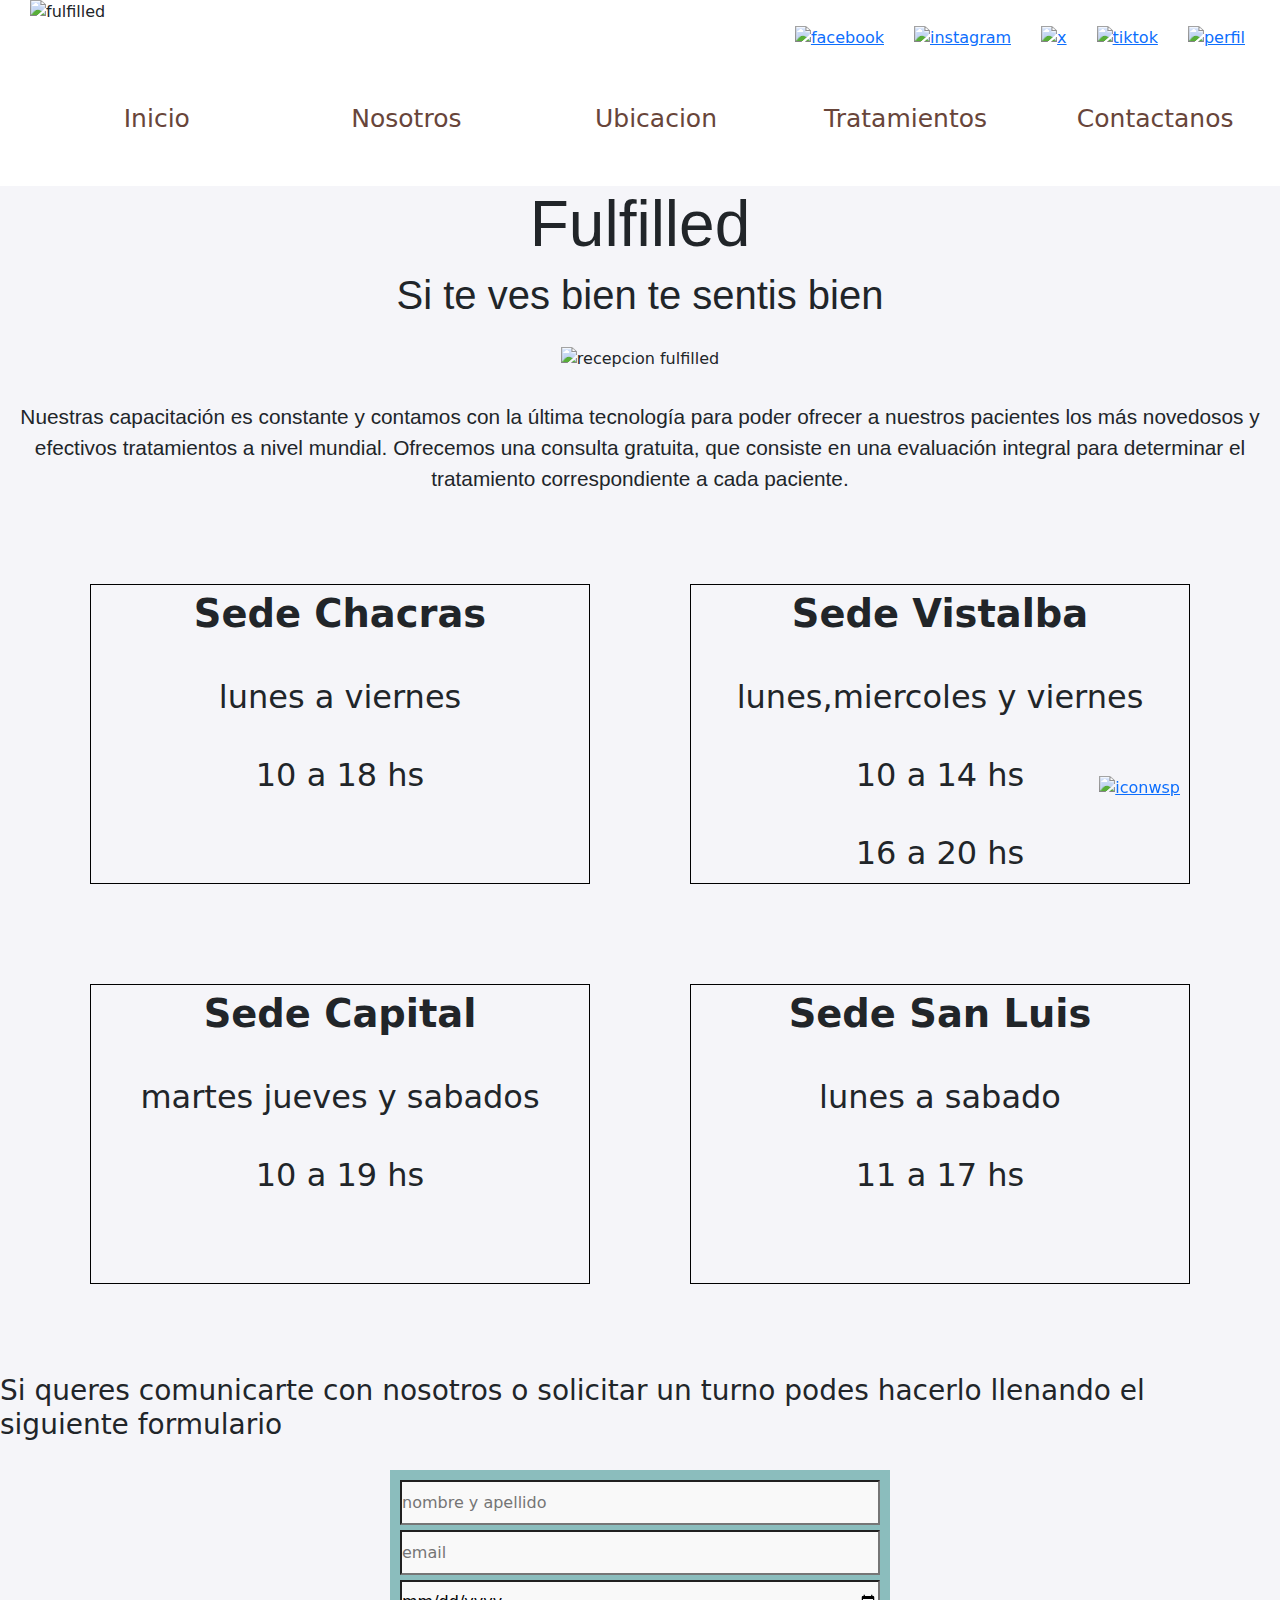
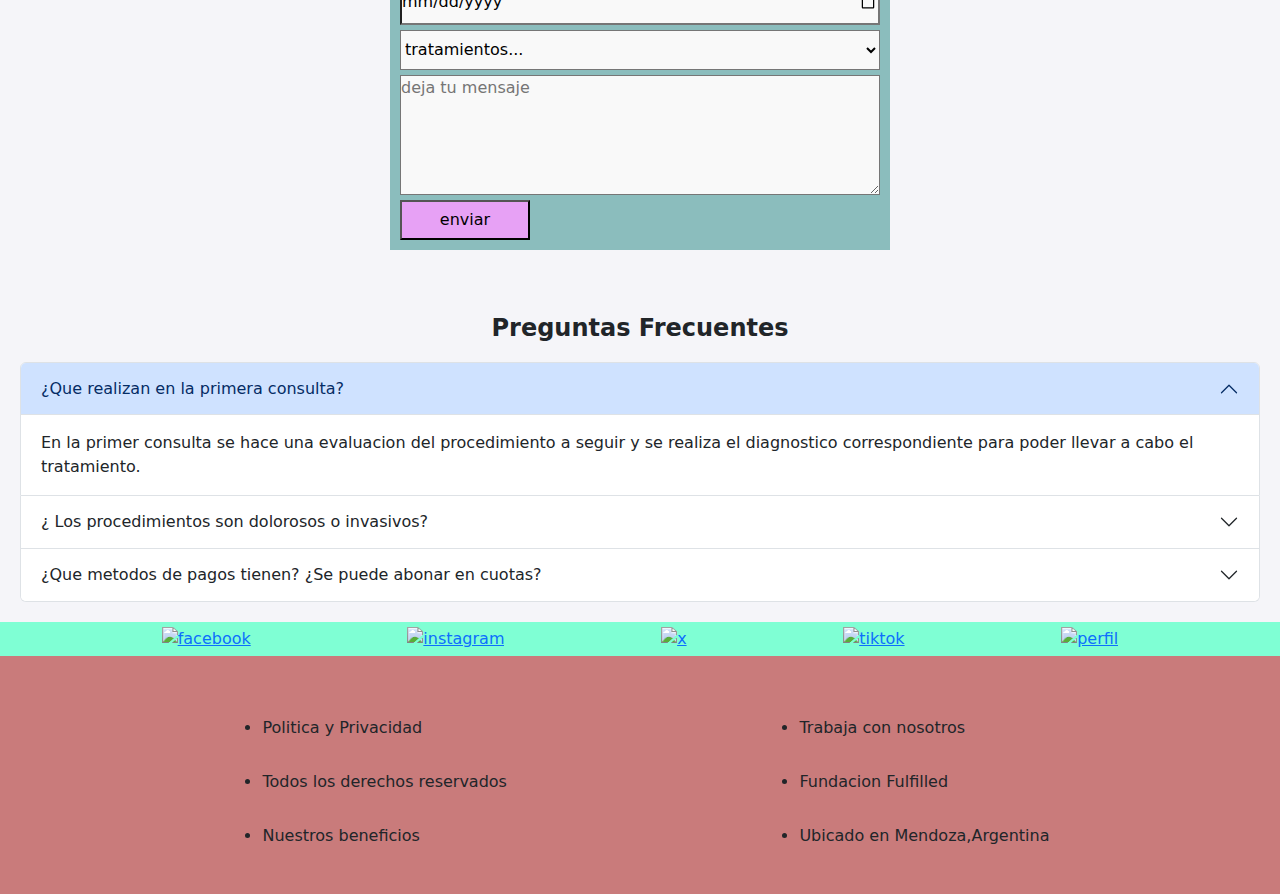
==== commit c9b09329: "fin de edicion parrafos" ====
--- a/pages/contactanos.html
+++ b/pages/contactanos.html
@@ -50,7 +50,7 @@
             <h1>Fulfilled</h1>
             <h2>Si te ves bien te sentis bien</h2>
             <img src="../assets/recepcion.jpg" alt="recepcion fulfilled">
-            <p>Lorem ipsum dolor sit amet consectetur adipisicing elit. Nisi voluptatem quidem eos, commodi velit explicabo accusantium corrupti suscipit numquam? Commodi soluta similique molestiae, porro repellendus veniam sapiente doloremque. In, quia.</p>
+            <p>Nuestras capacitación es constante y contamos con la última tecnología para poder ofrecer a nuestros pacientes los más novedosos y efectivos tratamientos a nivel mundial. Ofrecemos una consulta gratuita, que consiste en una evaluación integral para determinar el tratamiento correspondiente a cada paciente.</p>
         </section>
         <section>
             <div class="listaHorario">
@@ -79,7 +79,7 @@
         </section>
         <section class="sectionForm">
             <h3>Si queres comunicarte con nosotros o solicitar un turno podes hacerlo llenando el siguiente formulario</h3>   
-          <div class="formulario">
+          <div class="formulario" id="formulario">
             <form action="#" method="post" enctype="text/plain">
                 <label for="nombreyapellido">nombre y apellido</label>
                 <input type="text" name="nombreyapellido" id="nombreyapellido" placeholder="nombre y apellido">
@@ -87,8 +87,6 @@
                 <input type="email" name="email" id="email" placeholder="email">
                 <label for="date">fecha</label>
                 <input type="date" name="date" id="date">
-                <label for="mensaje">deja tu mensaje</label>
-                <textarea name="mensaje" id="mensaje" placeholder="deja tu mensaje"></textarea>
                 <select name="tratamientos" id="tratamientos" placeholder"tratamientos">
                     <option value="tratamientos">tratamientos...</option>
                     <option value="masoterpia">mesoterapia</option>
@@ -99,9 +97,9 @@
                     <option value="prp">plasma rico plaquetas</option>
                     <option value="ginecoestetica">gineco estetica</option>
                 </select>
-                <div class="d-grid gap-2 d-md-block">
-                    <button class="btn btn-primary" type="button">Enviar</button>
-                  </div>
+                <label for="mensaje">deja tu mensaje</label>
+                <textarea name="mensaje" id="mensaje" placeholder="deja tu mensaje"></textarea>
+               <button class="buttonForm" >enviar</button>
             </form>   
         </section>
     <section class="acordeonBootstrap">
--- a/css/style.css
+++ b/css/style.css
@@ -5,12 +5,6 @@
 }
 
 /*inicio edicion header*/
-.menuResponsive {
-  display: flex;
-  flex-direction: column;
-  display: none;
-}
-
 .container-header {
   display: flex;
   flex-direction: row;
@@ -37,6 +31,12 @@
 
 .link-item {
   padding: 15px;
+}
+
+.menuResponsive {
+  display: flex;
+  flex-direction: column;
+  display: none;
 }
 
 .conteiner-list {
@@ -59,7 +59,6 @@
 }
 
 .list-item:hover {
-  background-color: rgb(210, 248, 248);
   transition: all 0.5s;
   scale: 1.1;
 }
@@ -75,9 +74,23 @@
   right: 100px;
 }
 
+.iconWsp:hover {
+  border-radius: 50%;
+  background-color: brown;
+  transform: translateY(-10%);
+  transition: all 400ms ease;
+}
+
 /*fin diseño header*/
 /*  inicio diseño responsive header*/
 @media (max-width: 770px) {
+  .container-header {
+    flex-direction: column;
+  }
+  .container-header img {
+    width: 70%;
+    margin: auto;
+  }
   .conteiner-list {
     display: none;
   }
@@ -94,7 +107,7 @@
     flex-direction: column;
     justify-content: center;
     align-items: center;
-    background-color: rgb(215, 215, 215);
+    background-color: rgb(235, 227, 227);
     padding: 0%;
   }
   .menuItem {
@@ -107,28 +120,13 @@
   .menuItem a {
     font-size: 1.5em;
     text-decoration: none;
+    color: black;
   }
   .menuResponsive:hover .menuItem {
     display: flex;
     flex-direction: column;
     transition-duration: 0.3s;
     scale: 1.1;
-  }
-  .container-header {
-    flex-direction: column;
-  }
-  .container-header img {
-    width: 80%;
-    justify-content: center;
-  }
-  .conteiner-list {
-    flex-direction: column;
-    align-items: center;
-    padding: 0%;
-    margin-top: 20px;
-  }
-  .list-item {
-    width: 100%;
   }
   .iconWsp {
     bottom: 100px;
@@ -176,7 +174,7 @@
     flex-direction: column;
   }
   .container-header img {
-    width: 80%;
+    width: 70%;
     justify-content: center;
   }
   .conteiner-list {
@@ -267,21 +265,29 @@
 }
 
 /*inicio edicion inicio*/
+.mainEdit {
+  background-color: rgb(245, 245, 249);
+}
+
 .sectionUno {
   align-items: center;
 }
 .sectionUno h1 {
+  font-family: Verdana, Geneva, Tahoma, sans-serif;
   font-size: 4em;
   text-align: center;
 }
 .sectionUno h2 {
-  text-align: center;
-  font-size: 2em;
+  font-family: Verdana, Geneva, Tahoma, sans-serif;
+  text-align: center;
+  font-size: 2.5em;
 }
 .sectionUno p {
+  font-family: Verdana, Geneva, Tahoma, sans-serif;
   text-align: center;
   font-size: 1.1em;
   margin-top: 20px;
+  width: 80%;
 }
 .sectionUno img {
   width: 80rem;
@@ -301,7 +307,7 @@
   margin: 0 0;
   text-align: center;
   align-self: center;
-  padding: 40px;
+  padding: 30px;
   font-weight: bolder;
 }
 
@@ -316,11 +322,11 @@
 .testimonios .testimonioUno {
   width: 500px;
   height: 300px;
-  background-color: rgb(215, 197, 232);
+  background-color: rgb(235, 227, 242);
   border-radius: 5%;
 }
 .testimonios .testimonioUno .imgUno {
-  background-color: rgb(212, 190, 163);
+  background-color: rgb(225, 218, 208);
 }
 .testimonios .testimonioUno .imgUno img {
   width: 80px;
@@ -340,11 +346,11 @@
 .testimonios .testimonioDos {
   width: 500px;
   height: 300px;
-  background-color: rgb(144, 210, 100);
+  background-color: rgb(206, 237, 186);
   border-radius: 5%;
 }
 .testimonios .testimonioDos .imgDos {
-  background-color: rgb(175, 170, 165);
+  background-color: rgb(197, 188, 179);
 }
 .testimonios .testimonioDos .imgDos img {
   width: 80px;
@@ -364,11 +370,11 @@
 .testimonios .testimonioTres {
   width: 500px;
   height: 300px;
-  background-color: rgb(190, 178, 186);
+  background-color: rgb(235, 206, 225);
   border-radius: 5%;
 }
 .testimonios .testimonioTres .imgTres {
-  background-color: rgb(161, 136, 212);
+  background-color: rgb(192, 178, 218);
 }
 .testimonios .testimonioTres .imgTres img {
   width: 80px;
@@ -388,11 +394,11 @@
 .testimonios .testimonioCuatro {
   width: 500px;
   height: 300px;
-  background-color: rgb(232, 147, 147);
+  background-color: rgb(239, 182, 182);
   border-radius: 5%;
 }
 .testimonios .testimonioCuatro .imgCuatro {
-  background-color: rgb(163, 210, 212);
+  background-color: rgb(189, 229, 231);
 }
 .testimonios .testimonioCuatro .imgCuatro img {
   width: 80px;
@@ -522,13 +528,16 @@
   text-align: center;
 }
 .sectionNosotros h1 {
+  font-family: Verdana, Geneva, Tahoma, sans-serif;
   font-size: 4em;
 }
 .sectionNosotros h2 {
-  text-align: center;
-  font-size: 2em;
+  font-family: Verdana, Geneva, Tahoma, sans-serif;
+  text-align: center;
+  font-size: 2.5em;
 }
 .sectionNosotros p {
+  font-family: Verdana, Geneva, Tahoma, sans-serif;
   text-align: center;
   font-size: 1.1em;
   padding: 20px;
@@ -606,6 +615,7 @@
   gap: 40px;
   justify-content: center;
   margin-top: 20px;
+  padding-bottom: 15px;
 }
 
 .imagenSedes1 {
@@ -613,6 +623,7 @@
   width: 600px;
   height: 400px;
   background-position: center;
+  text-decoration: none;
 }
 .imagenSedes1 :hover {
   opacity: 70%;
@@ -636,6 +647,7 @@
   width: 600px;
   height: 400px;
   background-position: center;
+  text-decoration: none;
 }
 .imagenSedes2 :hover {
   opacity: 70%;
@@ -659,6 +671,7 @@
   width: 600px;
   height: 400px;
   background-position: center;
+  text-decoration: none;
 }
 .imagenSedes3 :hover {
   opacity: 70%;
@@ -682,6 +695,7 @@
   width: 600px;
   height: 400px;
   background-position: center;
+  text-decoration: none;
 }
 .imagenSedes4 :hover {
   opacity: 70%;
@@ -856,24 +870,42 @@
   grid-template-columns: repeat(3, 1fr);
   row-gap: 10px;
 }
-.listaTratamientos li {
-  border: 1px solid black;
+.listaTratamientos .tratamientos {
   width: 400px;
+  height: 570px;
   margin-top: 20px;
-  margin-left: 30px;
+  margin-left: 20px;
   list-style: none;
-  background-color: rgb(210, 210, 219);
-  border-radius: 5%;
-}
-.listaTratamientos li img {
+  background-color: rgb(251, 251, 255);
+  overflow: hidden;
+  box-shadow: 0px 1px 5px rgb(154, 35, 35);
+  transition: all 400ms ease;
+  text-align: center;
+}
+.listaTratamientos .tratamientos:hover {
+  box-shadow: 0px 1px 10px rgb(154, 35, 35);
+  transform: translateY(-3%);
+}
+.listaTratamientos .tratamientos img {
   width: 100%;
   height: 300px;
-  border-radius: 6%;
-}
-.listaTratamientos li p {
-  width: 75%;
-  margin: 10px 0 5px 5px;
-  font-family: Verdana, Geneva, Tahoma, sans-serif;
+}
+.listaTratamientos .tratamientos p {
+  margin-top: 5px;
+  font-family: Verdana, Geneva, Tahoma, sans-serif;
+}
+.listaTratamientos .tratamientos a {
+  color: rgb(62, 38, 38);
+  text-decoration: none;
+  border: 1px solid black;
+  padding: 5px;
+  border-radius: 4px;
+  transition: all 400ms ease;
+  font-family: Verdana, Geneva, Tahoma, sans-serif;
+}
+.listaTratamientos .tratamientos a:hover {
+  background-color: rgb(151, 136, 136);
+  color: azure;
 }
 
 .videoTratamientos {
@@ -999,9 +1031,10 @@
 
 .formulario form {
   width: 500px;
-  height: 400px;
-  border: 2px solid black;
-  gap: 10px;
+  height: 380px;
+  background-color: rgb(139, 189, 189);
+  padding: 10px;
+  gap: 5px;
 }
 
 .formulario form label {
@@ -1010,23 +1043,34 @@
 
 .formulario form input {
   height: 45px;
-  background-color: rgb(232, 221, 221);
+  background-color: rgb(249, 249, 249);
   color: rgb(0, 0, 0);
   text-decoration: none;
 }
 
 .formulario form textarea {
   height: 120px;
-  background-color: rgb(232, 221, 221);
+  background-color: rgb(249, 249, 249);
+  color: rgb(224, 211, 211);
+  text-decoration: none;
+}
+
+.formulario form select {
+  height: 40px;
+  background-color: rgb(249, 249, 249);
   color: rgb(0, 0, 0);
   text-decoration: none;
 }
 
-.formulario form select {
+.buttonForm {
+  justify-content: center;
+  width: 130px;
   height: 40px;
-  background-color: rgb(255, 185, 164);
-  color: rgb(0, 0, 0);
-  text-decoration: none;
+  background-color: rgb(231, 161, 245);
+}
+
+.buttonForm:hover {
+  background-color: rgb(148, 97, 97);
 }
 
 .acordeonBootstrap {
